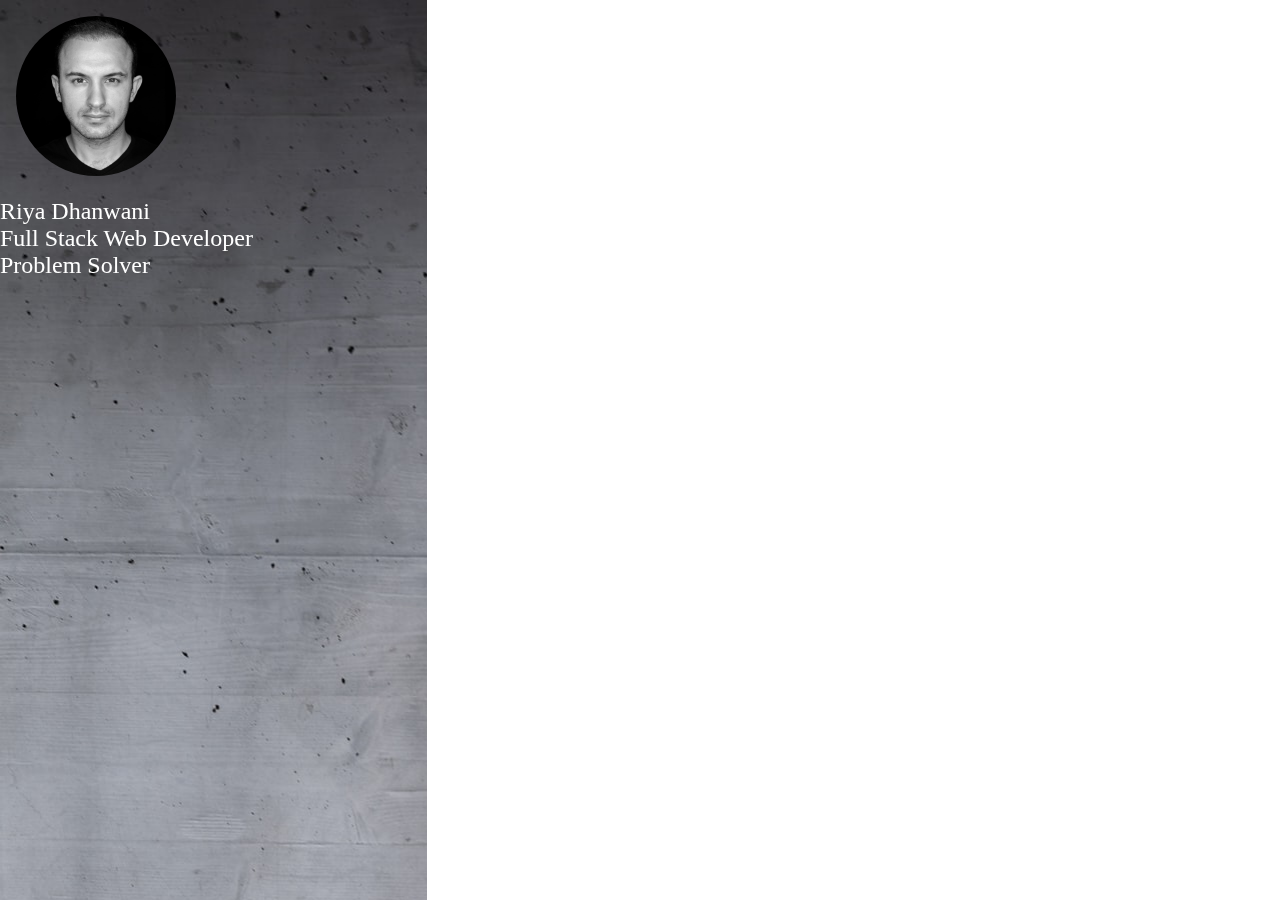
==== indx.html @ 15db85de "Added the left part and Quote" ====
<!DOCTYPE html>

<html>

<head>
    <meta charset="utf-8">
    <meta http-equiv="X-UA-Compatible" content="IE=edge">
    <title></title>
    <meta name="description" content="">
    <meta name="viewport" content="width=device-width, initial-scale=1">
    <link rel="stylesheet" href="">
    <!--Google Fonts-->
    <link rel="preconnect" href="https://fonts.googleapis.com">
    <link rel="preconnect" href="https://fonts.gstatic.com" crossorigin>
    <link
        href="https://fonts.googleapis.com/css2?family=Poppins:ital,wght@0,100;0,200;0,300;0,400;0,500;0,600;0,700;0,800;0,900;1,100;1,200;1,300;1,400;1,500;1,600;1,700;1,800;1,900&display=swap"
        rel="stylesheet">
    <!--Font Awesome-->
    <link rel="stylesheet" href="https://cdnjs.cloudflare.com/ajax/libs/font-awesome/5.15.3/css/all.min.css"
        integrity="sha512-iBBXm8fW90+nuLcSKlbmrPcLa0OT92xO1BIsZ+ywDWZCvqsWgccV3gFoRBv0z+8dLJgyAHIhR35VZc2oM/gI1w=="
        crossorigin="anonymous" referrerpolicy="no-referrer" />

    <!--Bootstrap CSS-->

    <link href="https://cdn.jsdelivr.net/npm/bootstrap@5.0.2/dist/css/bootstrap.min.css" rel="stylesheet"
        integrity="sha384-EVSTQN3/azprG1Anm3QDgpJLIm9Nao0Yz1ztcQTwFspd3yD65VohhpuuCOmLASjC" crossorigin="anonymous">
    <!--External CSS-->
    <link href=".\style.css" rel="stylesheet" />
</head>

<body>
    <div class="intro-left">
        <div class="container-fluid full-height">
            <div class="row text-center align-items-center full-height">
                <div class="col">
                    <img src="img/avatar.jpg" alt="avatar" class="avatar">
                    <p class="display-6">Riya Dhanwani</p>
                    <p>Full Stack Web Developer</p>
                    <p>Problem Solver</p>
                </div>
            </div>
        </div>
    </div>
    <div class="container-fluid">
        <div class="row">
            <div class="col-md-4">Left</div>
            <div class="col-md-8">
                <section class="quote float-end mt-5">
                    <figure>
                        <blockquote class="blockquote">
                            <p>If you Lose, don't lose the lesson</p>
                        </blockquote>
                        <figcaption class="blockquote-footer">
                            <cite title="Source Title">Dalai Lama</cite>
                        </figcaption>
                    </figure>
                </section>
            </div>
        </div>
    </div>



    <script src="" async defer></script>
    <!-- JavaScript Bundle with Popper -->
    <script src="https://cdn.jsdelivr.net/npm/bootstrap@5.0.2/dist/js/bootstrap.bundle.min.js"
        integrity="sha384-MrcW6ZMFYlzcLA8Nl+NtUVF0sA7MsXsP1UyJoMp4YLEuNSfAP+JcXn/tWtIaxVXM"
        crossorigin="anonymous"></script>
</body>

</html>
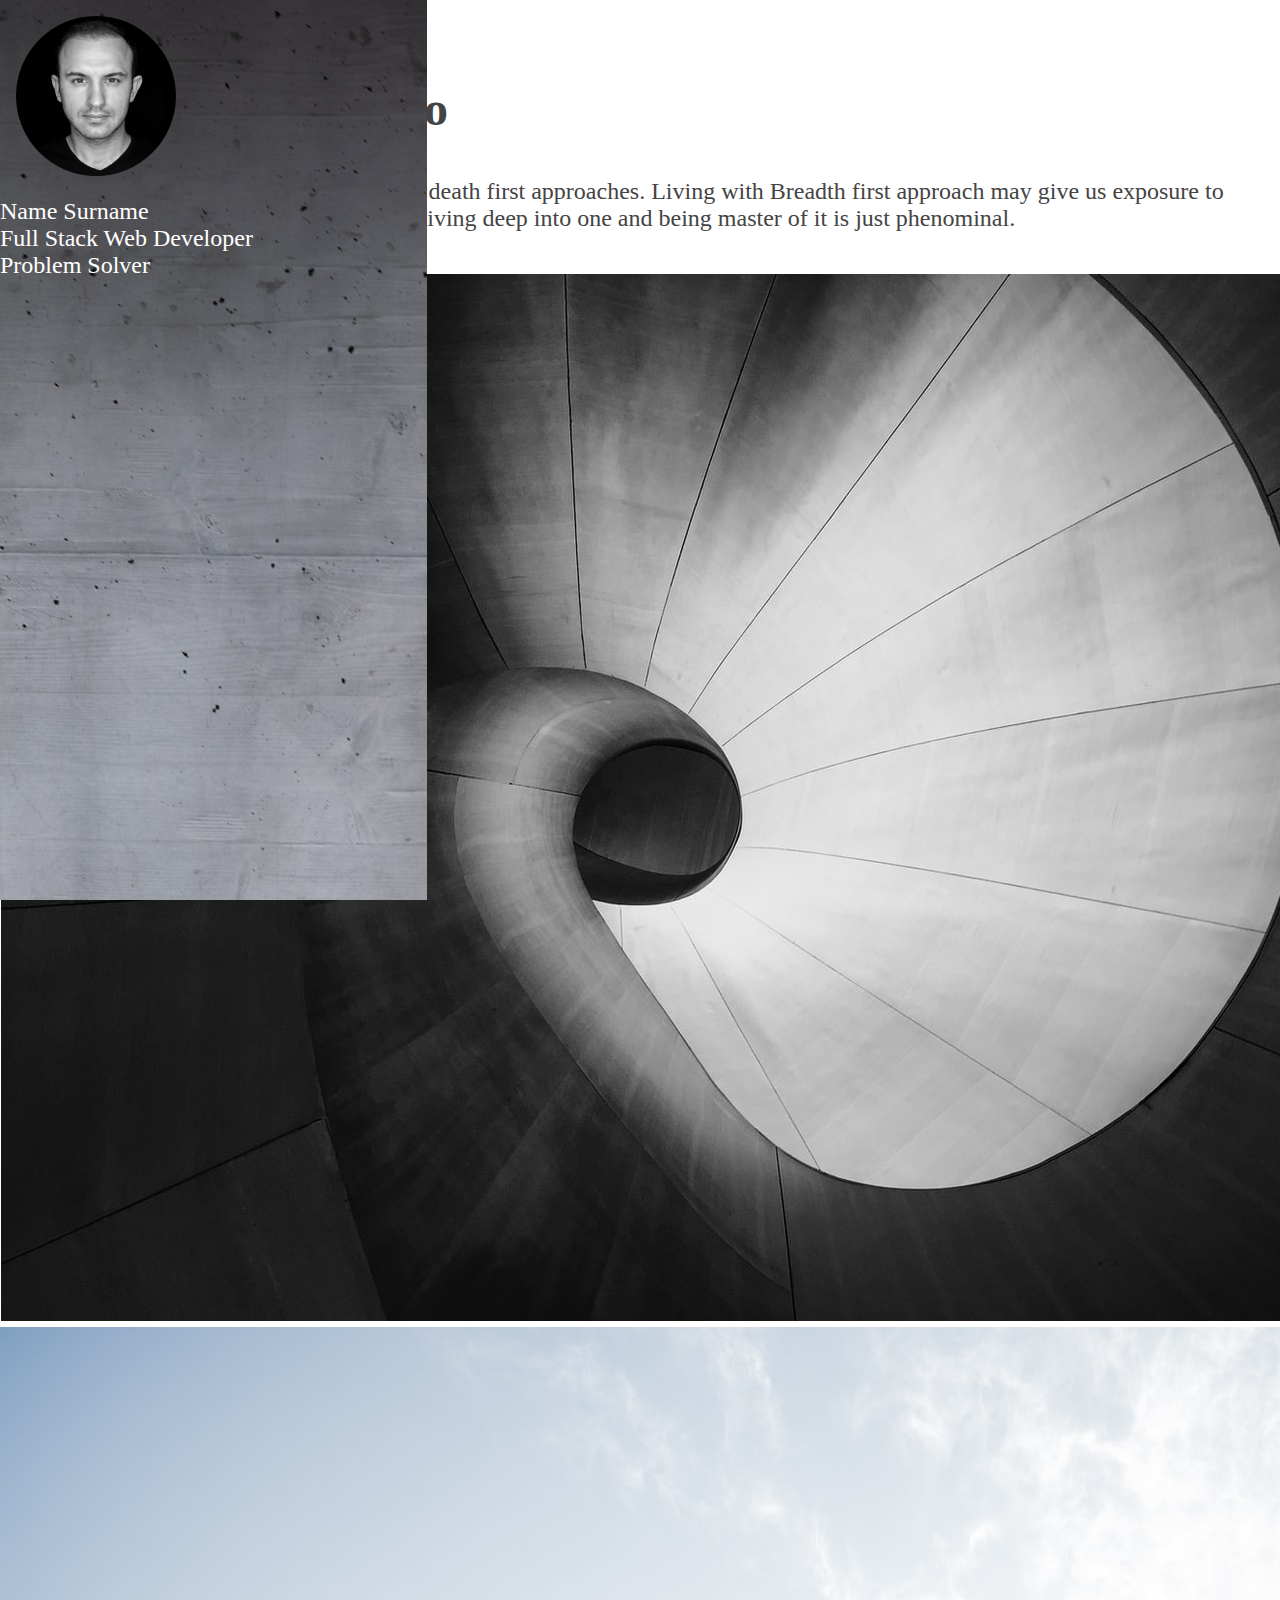
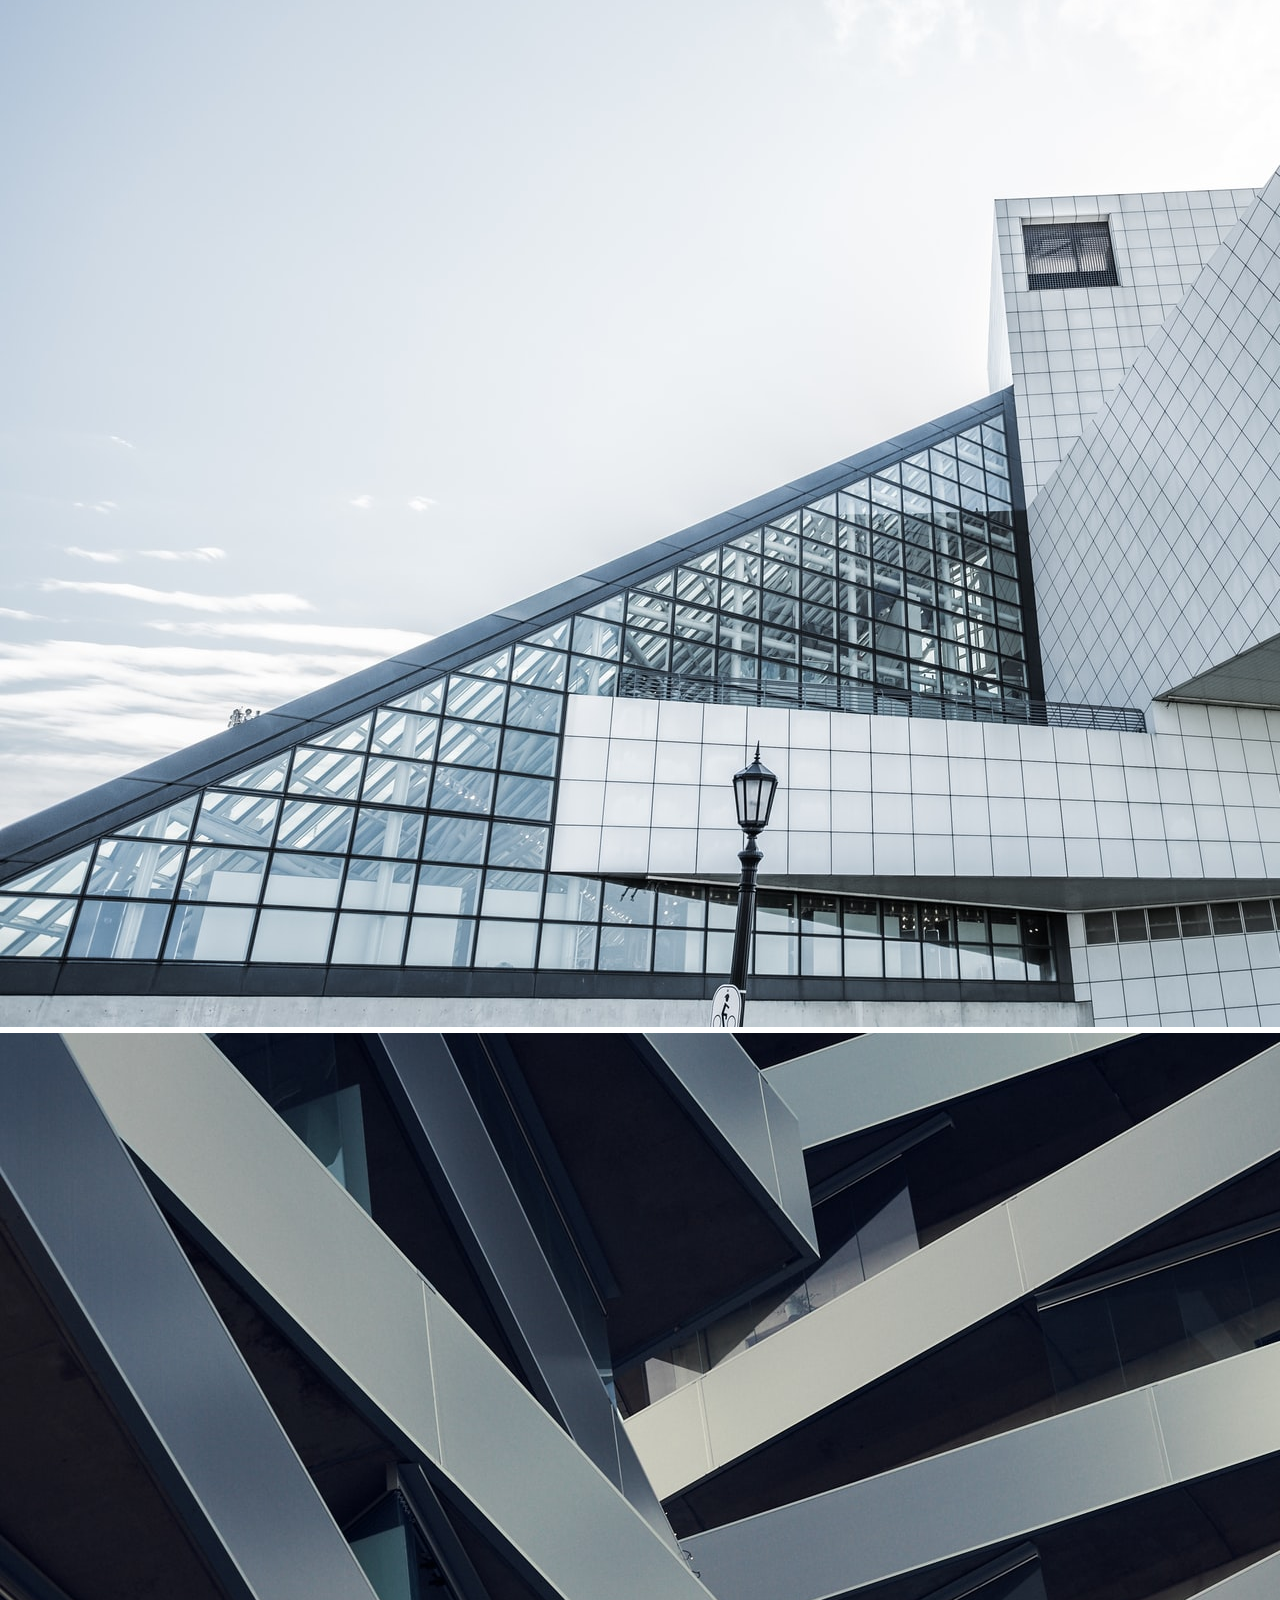
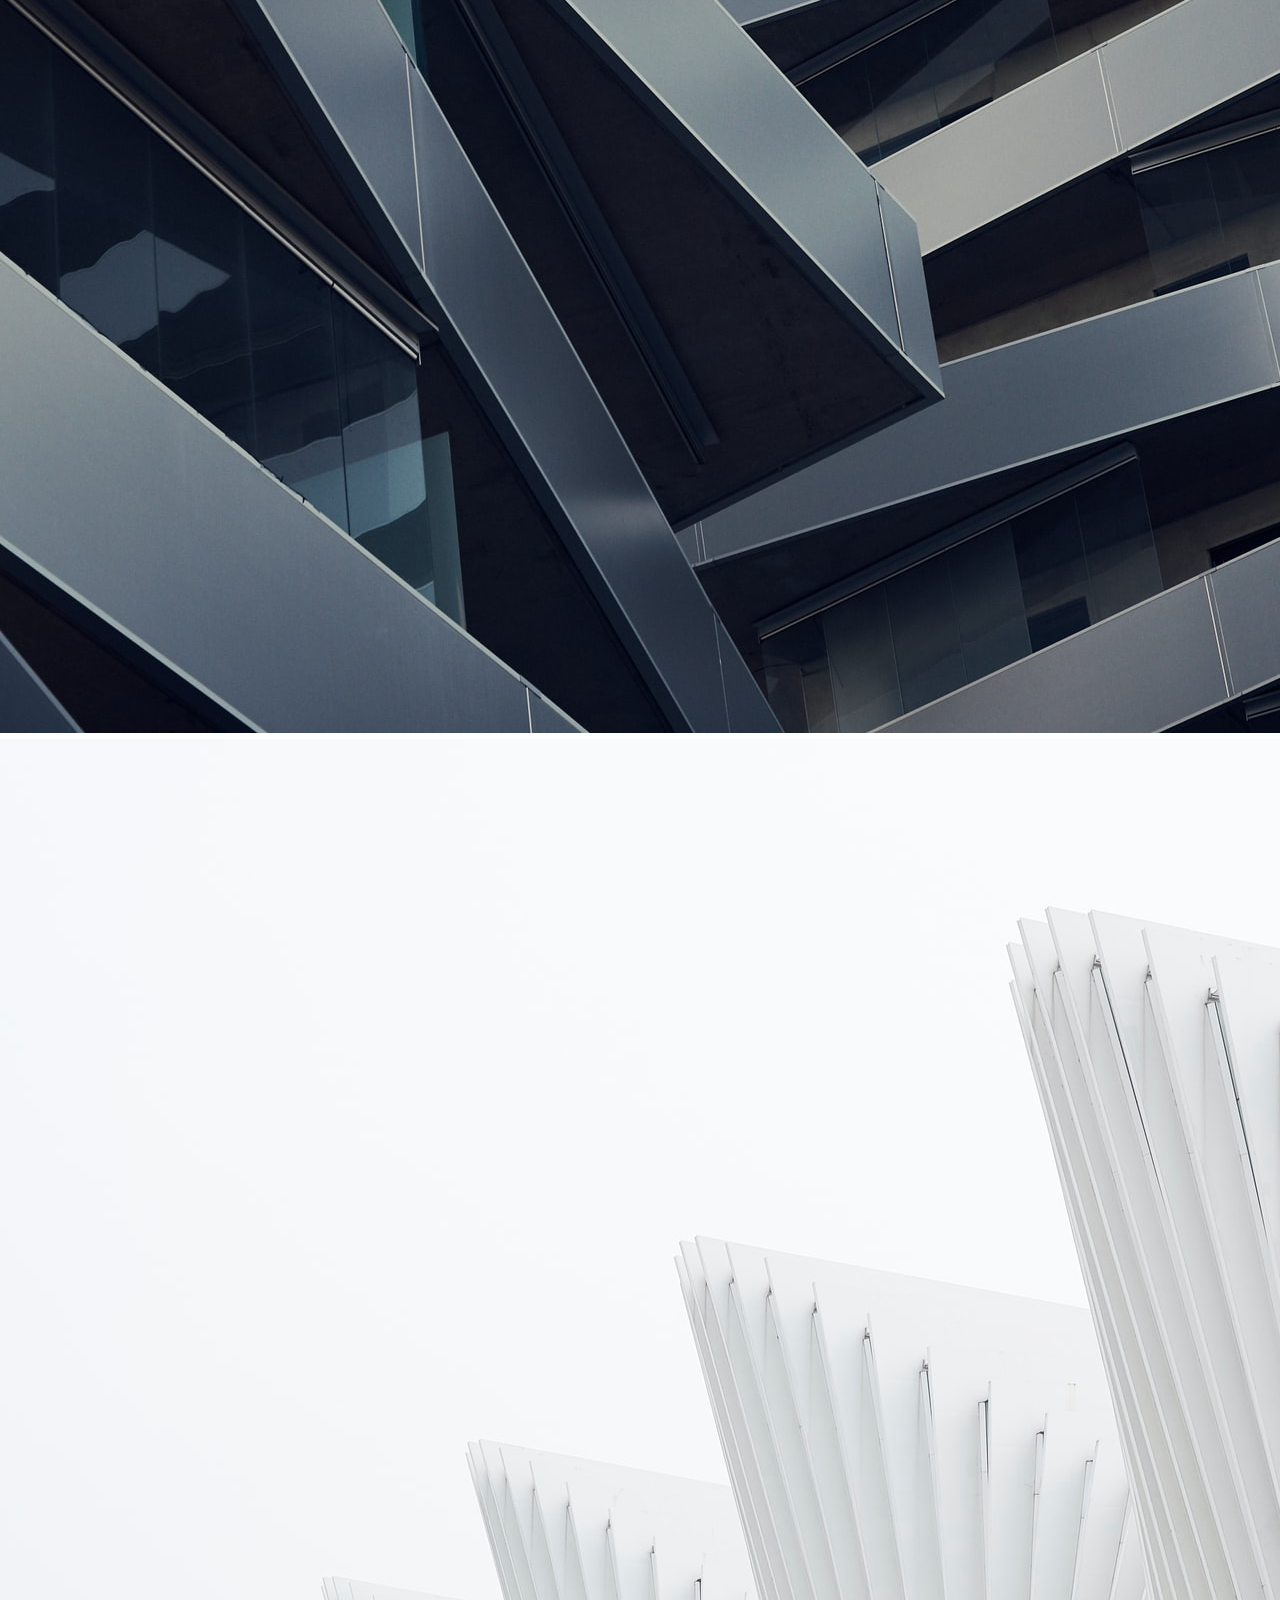
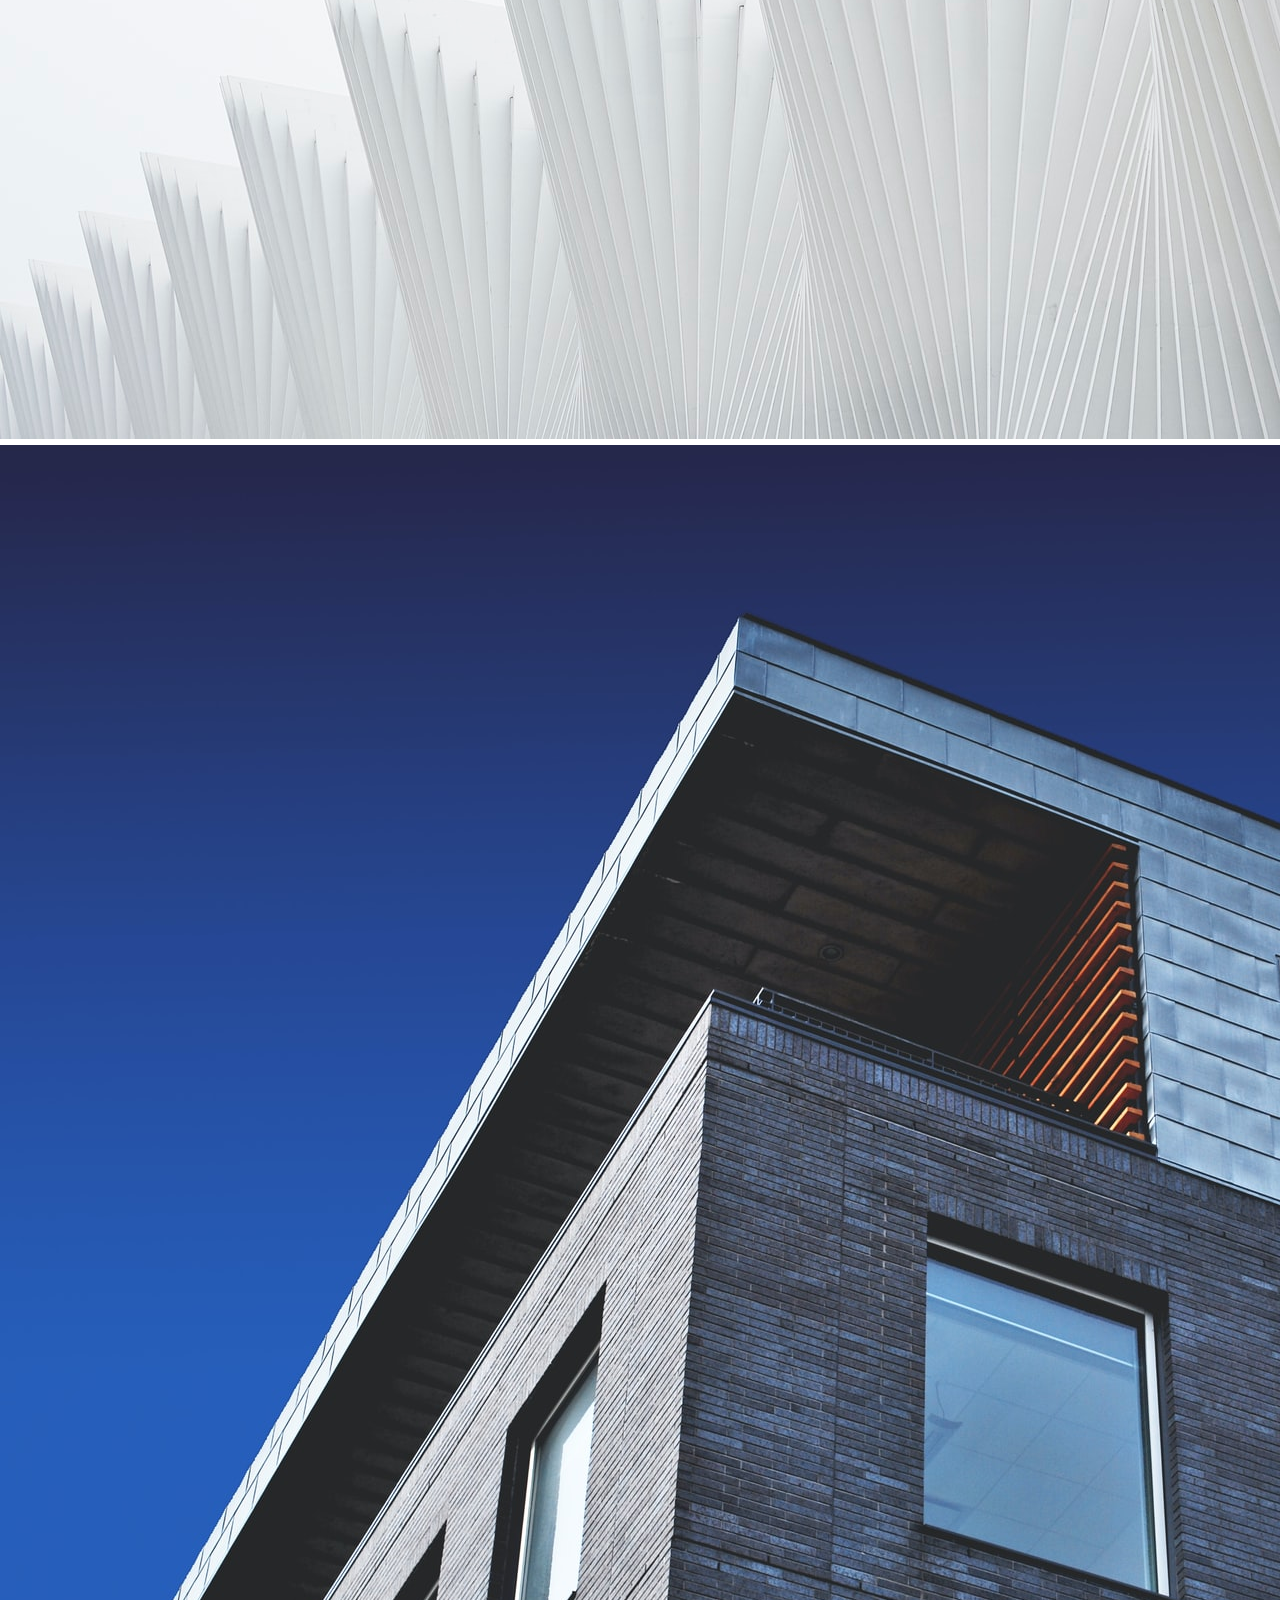
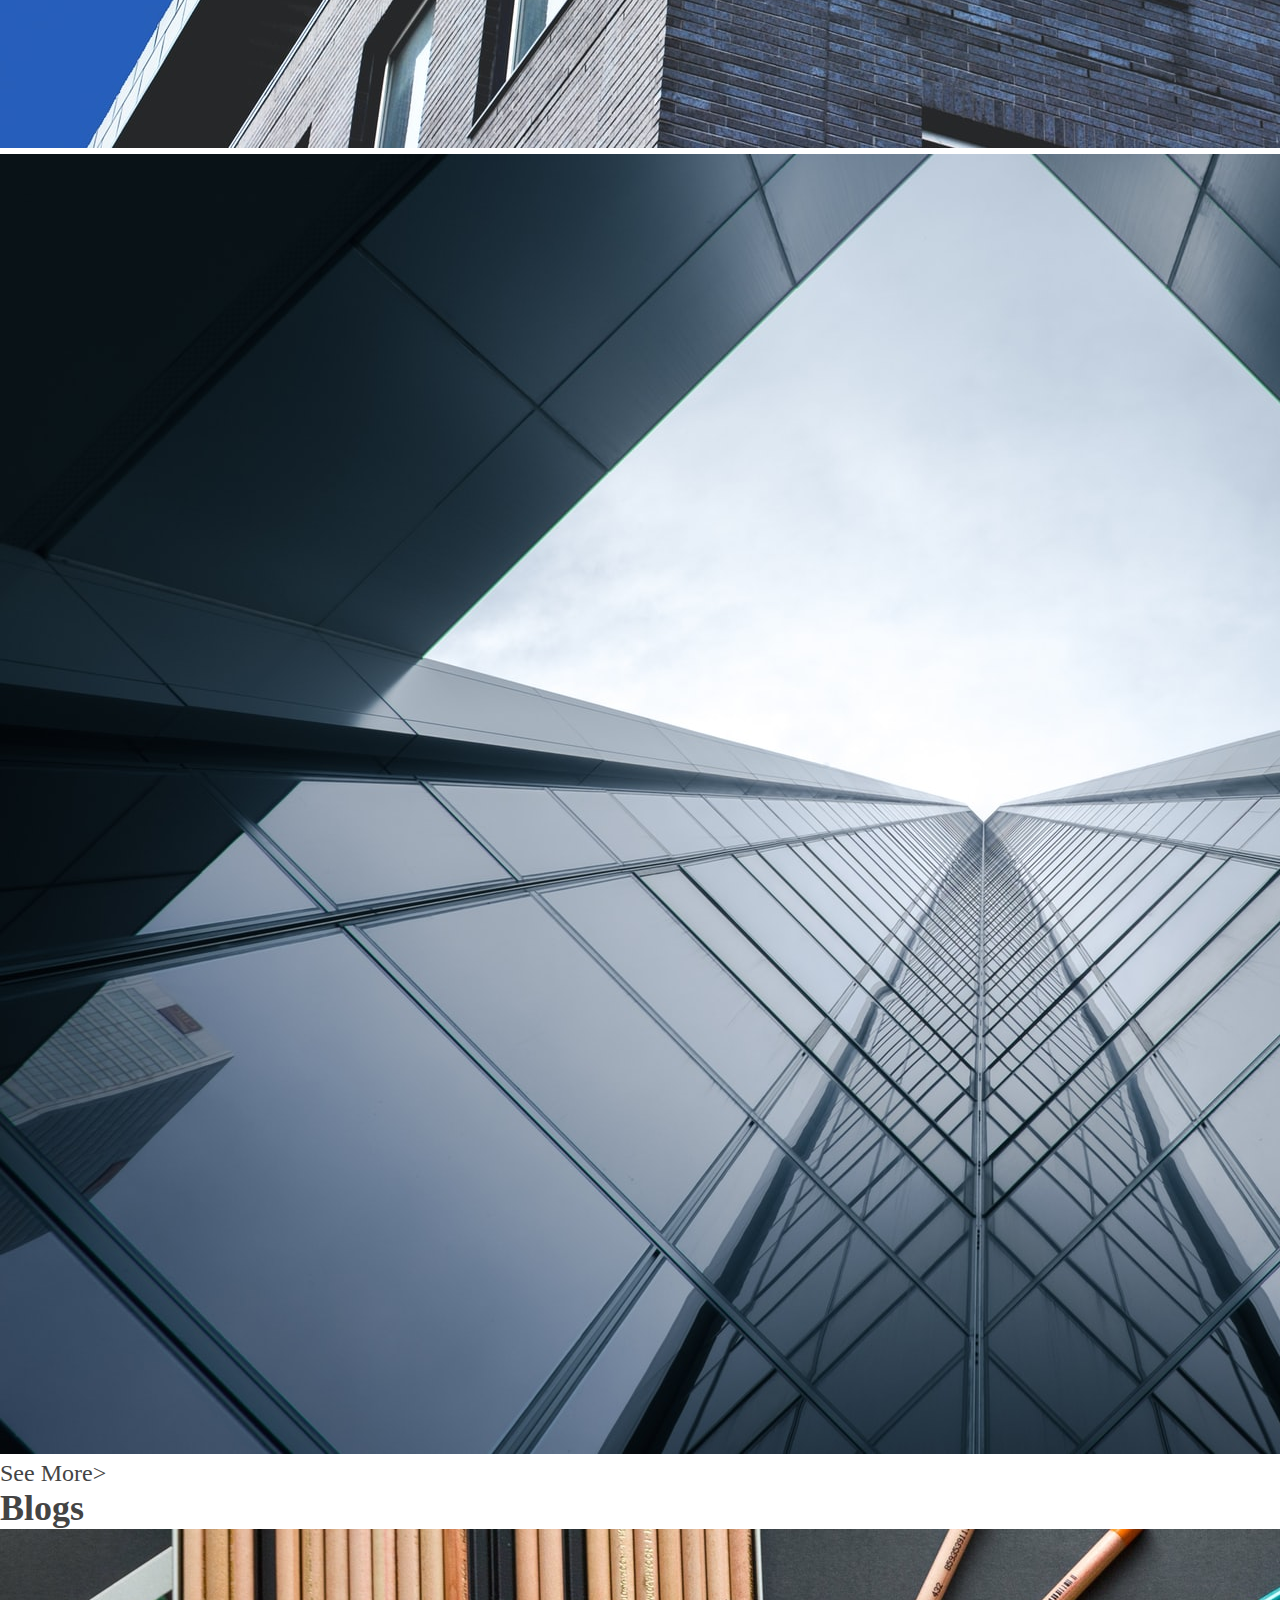
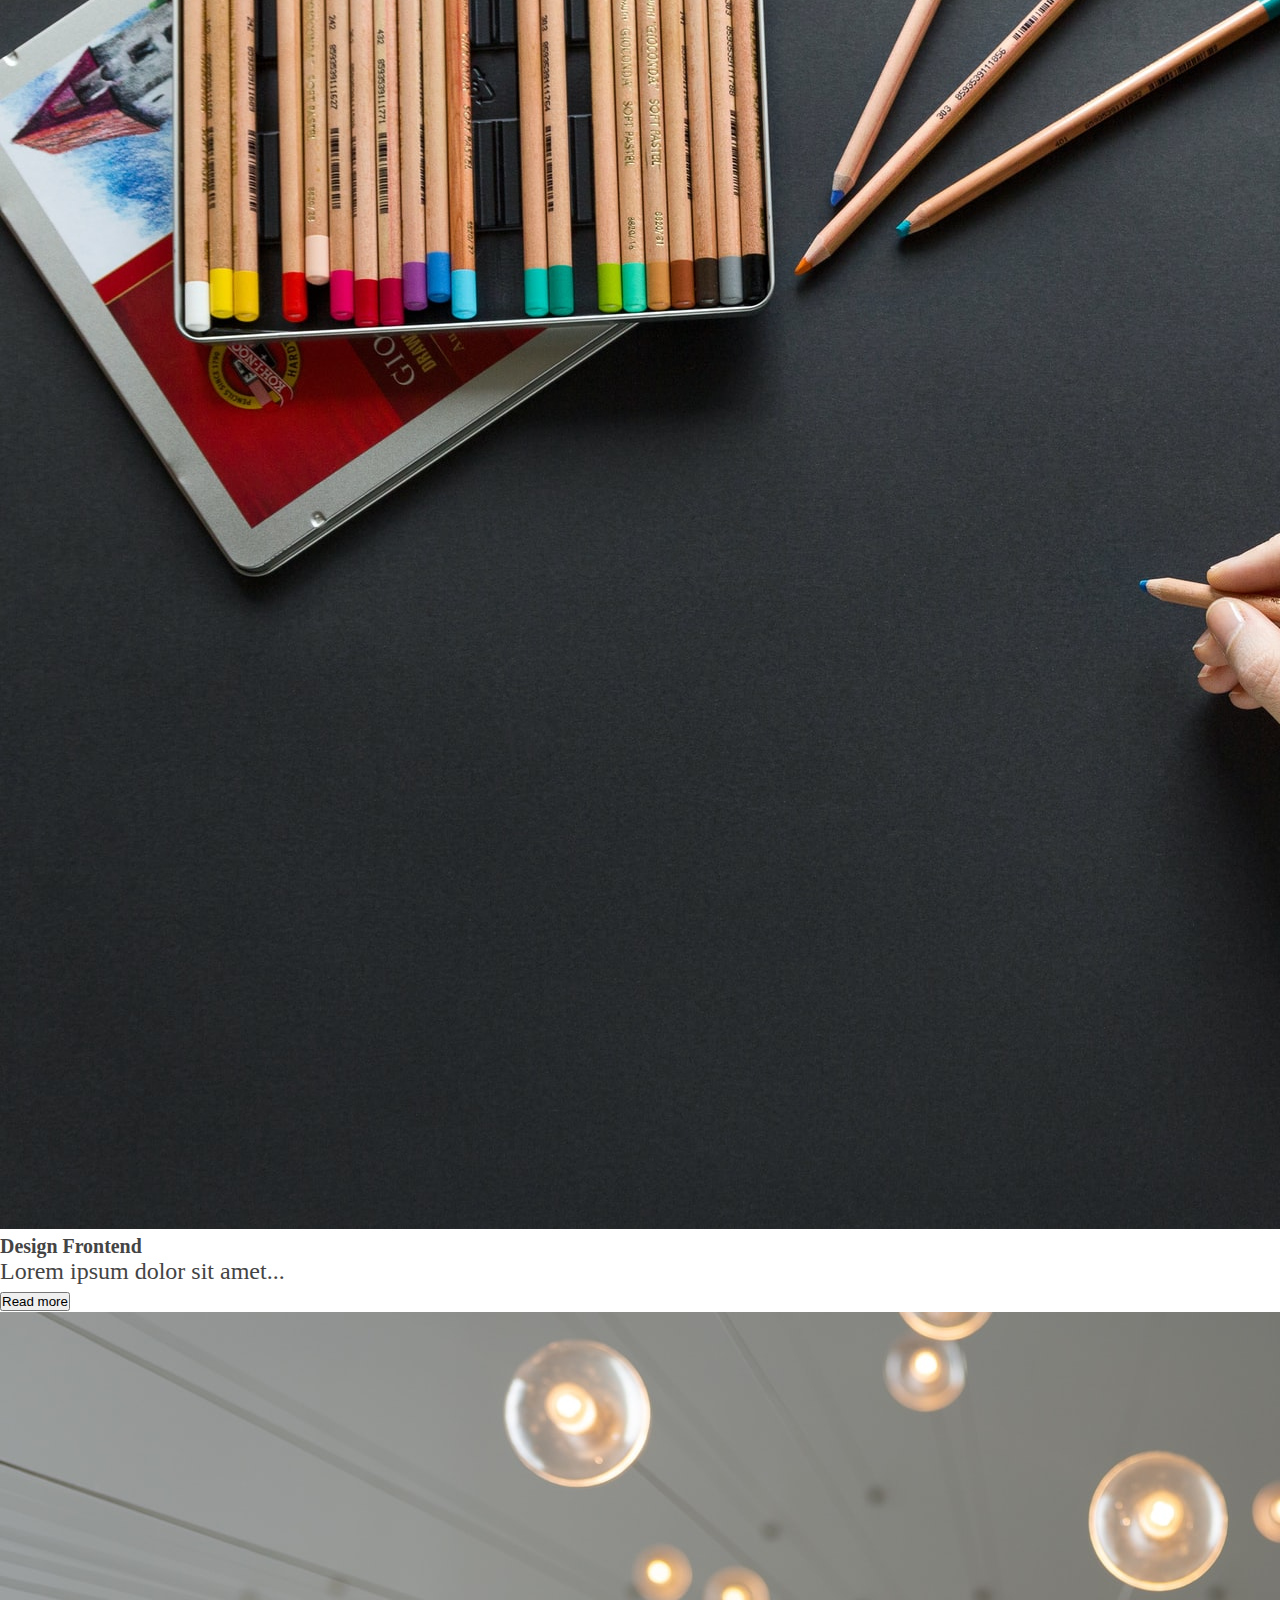
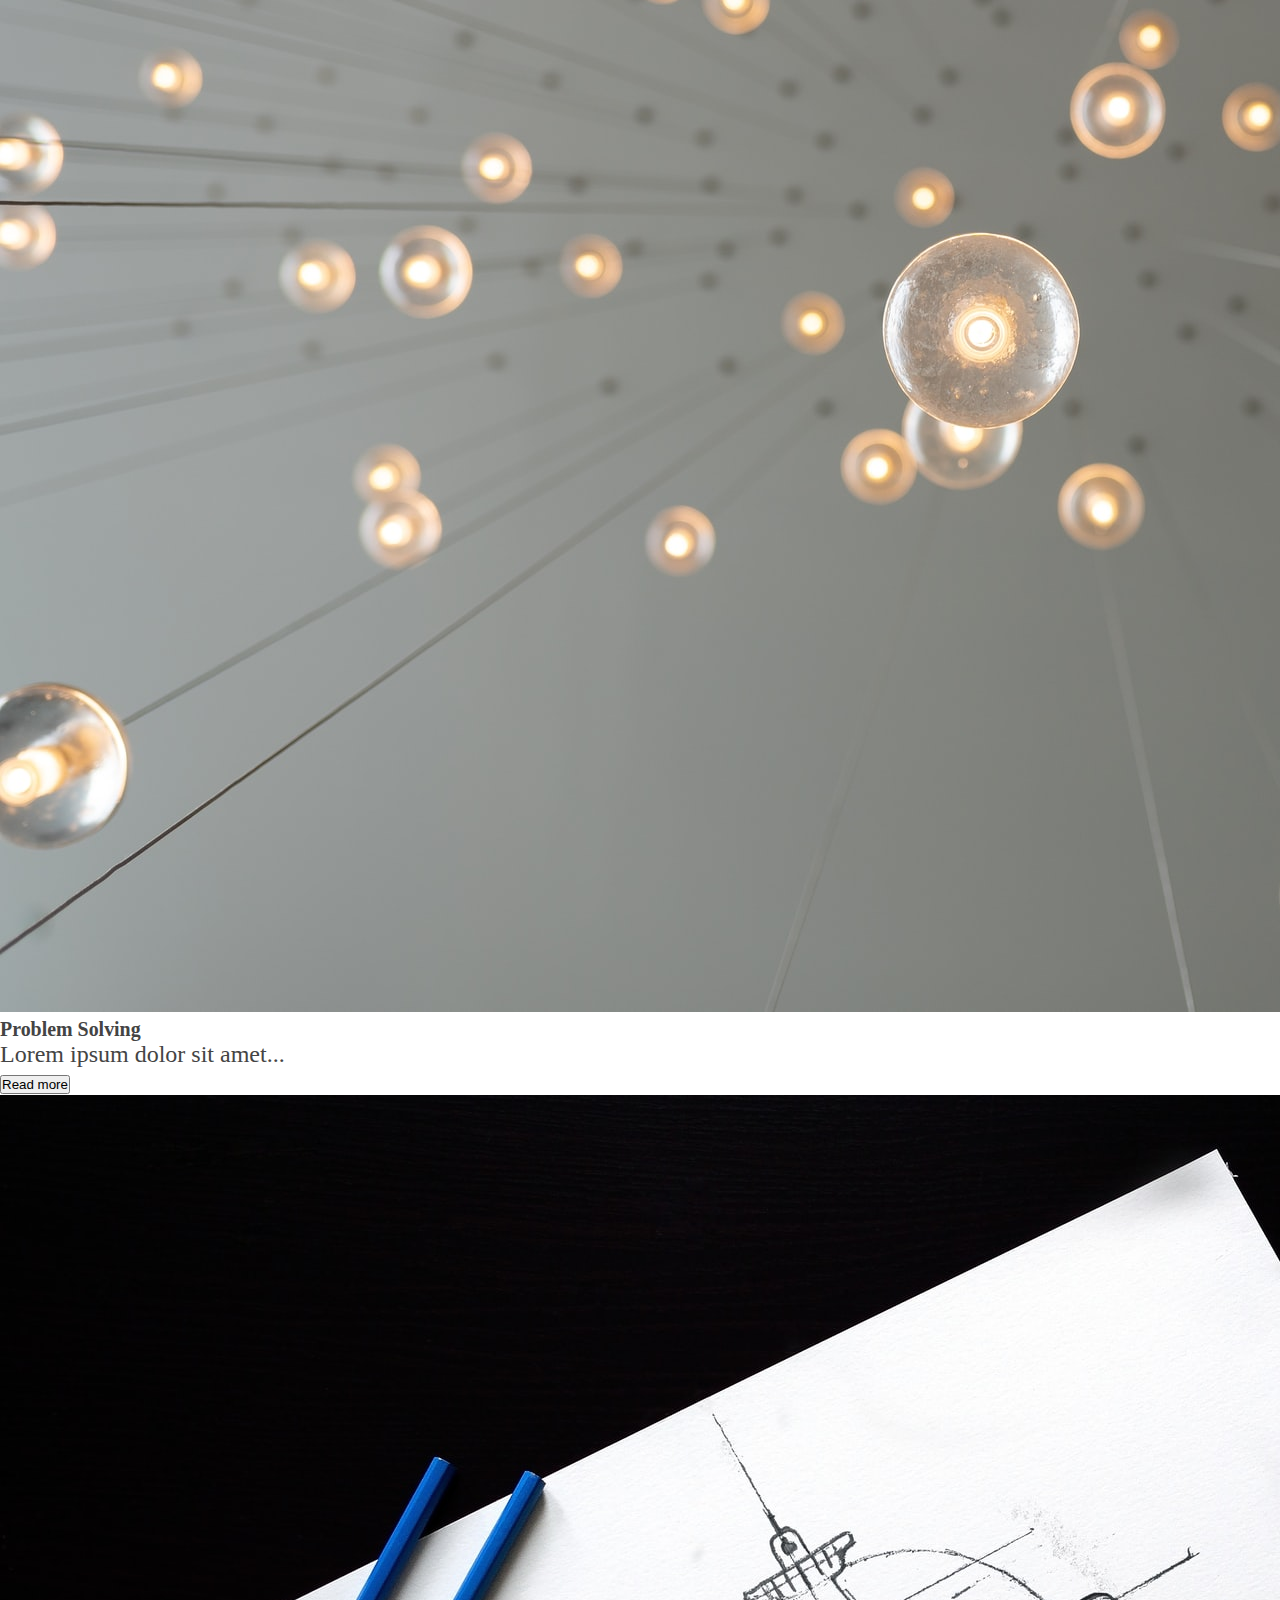
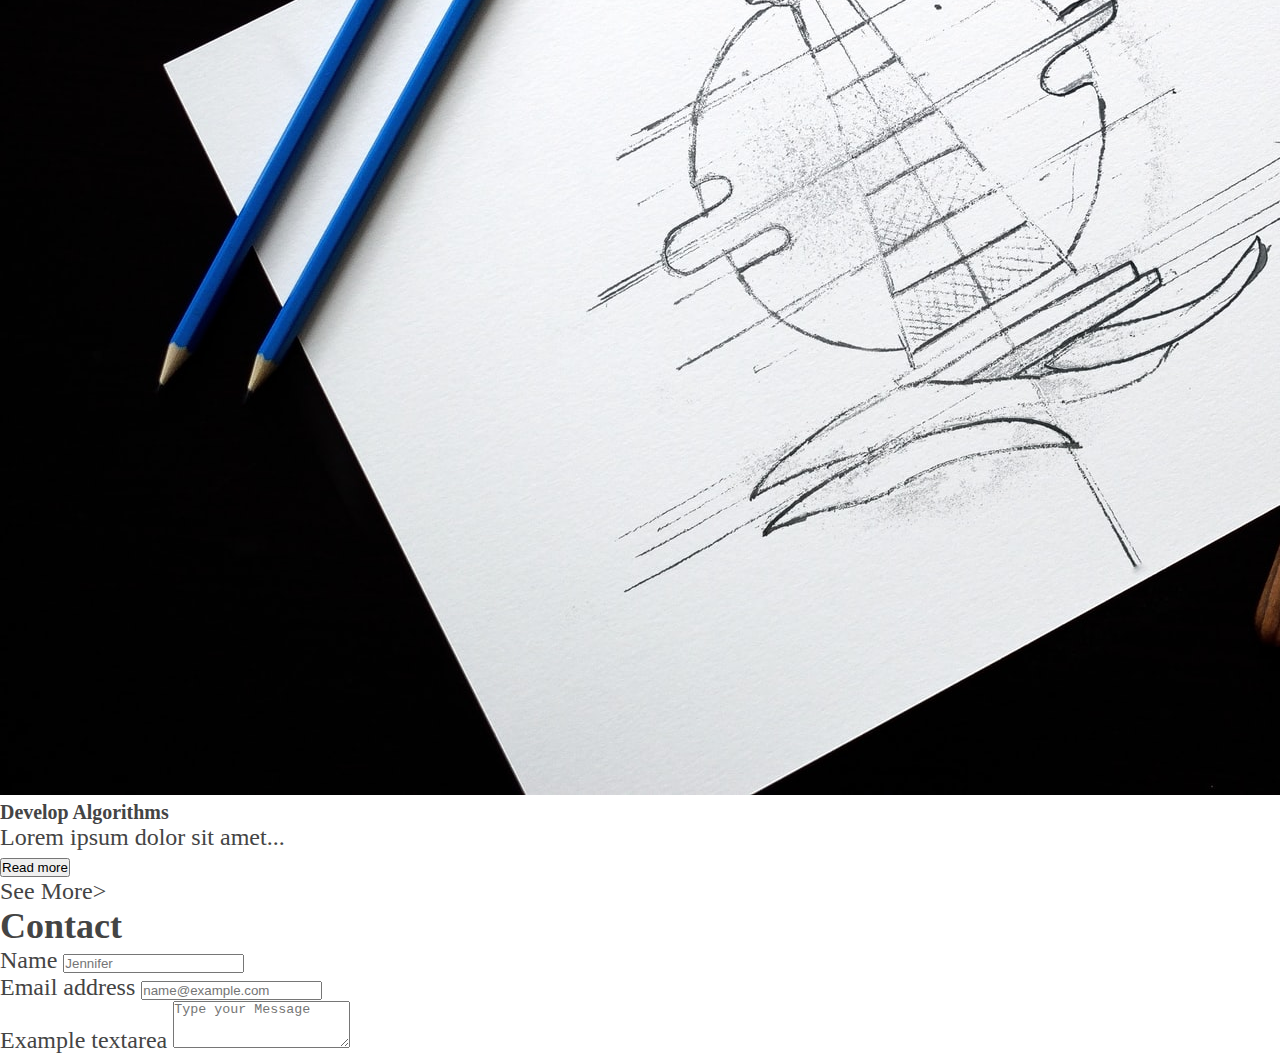
==== commit 12bc4e0b: "Added Blogs and Projects" ====
--- a/indx.html
+++ b/indx.html
@@ -34,7 +34,7 @@
             <div class="row text-center align-items-center full-height">
                 <div class="col">
                     <img src="img/avatar.jpg" alt="avatar" class="avatar">
-                    <p class="display-6">Riya Dhanwani</p>
+                    <p class="display-6">Name Surname</p>
                     <p>Full Stack Web Developer</p>
                     <p>Problem Solver</p>
                 </div>
@@ -55,8 +55,99 @@
                         </figcaption>
                     </figure>
                 </section>
+                <section class="intro mt-3">
+                    <h1 class="display-5 ">An Amazing Portfolio</h1>
+                    <h2 class="display-6 mb-5">Built with Bootstrap</h2>
+                    <p>Life is like DSA. It has both breadt first and death first approaches. Living with Breadth first
+                        approach
+                        may give us exposure to number of opportunities but the essence of diving deep into one and
+                        being master of
+                        it is just phenominal.
+                    </p>
+                </section>
+                <section class="projects">
+                    <h2 class="display-6 mt-4 mb-3">Projects</h2>
+                    <div class="container-fluid mb-2">
+                        <div class="row gy-3">
+                            <div class="col-md-6"><img src="img/g1.jpg" alt="Projects" class="img-fluid portfolio">
+                            </div>
+                            <div class="col-md-6"><img src="img/g2.jpg" alt="Projects" class="img-fluid portfolio">
+                            </div>
+                            <div class="col-md-6"><img src="img/g3.jpg" alt="Projects" class="img-fluid portfolio">
+                            </div>
+                            <div class="col-md-6"><img src="img/g4.jpg" alt="Projects" class="img-fluid portfolio">
+                            </div>
+                            <div class="col-md-6"><img src="img/g5.jpg" alt="Projects" class="img-fluid portfolio">
+                            </div>
+                            <div class="col-md-6"><img src="img/g6.jpg" alt="Projects" class="img-fluid portfolio">
+                            </div>
+                        </div>
+                    </div>
+                    <a href="#" class="float-end mt-1">See More></a>
+                </section>
+                <section class="blogs">
+                    <h2 class="display-6 mt-5 mb-3">Blogs</h2>
+                    <div class="container-fluid ">
+                        <div class="row gx-5">
+                            <div class=" col-md-4 ">
+                                <div class="card" style="width: 18rem;">
+                                    <img src="img/b1.jpg" class="card-img-top" alt="blog__1">
+                                    <div class="card-body">
+                                        <h5 class="card-title">Design Frontend</h5>
+                                        <p class="card-text">Lorem ipsum dolor sit amet...</p>
+                                        <button type="button" class="btn btn-outline-secondary float-end">Read
+                                            more</button>
+                                    </div>
+                                </div>
+                            </div>
+                            <div class="col-md-4 ">
+                                <div class="card" style="width: 18rem;">
+                                    <img src="img/b2.jpg" class="card-img-top" alt="blog__3">
+                                    <div class="card-body">
+                                        <h5 class="card-title">Problem Solving</h5>
+                                        <p class="card-text">Lorem ipsum dolor sit amet...</p>
+                                        <button type="button" class="btn btn-outline-secondary float-end">Read
+                                            more</button>
+                                    </div>
+                                </div>
+                            </div>
+                            <div class="col-md-4">
+                                <div class="card" style="width: 18rem;">
+                                    <img src="img/b3.jpg" class="card-img-top" alt="blog__3">
+                                    <div class="card-body">
+                                        <h5 class="card-title">Develop Algorithms</h5>
+                                        <p class="card-text">Lorem ipsum dolor sit amet...</p>
+                                        <button type="button" class="btn btn-outline-secondary float-end">Read
+                                            more</button>
+                                    </div>
+                                </div>
+                            </div>
+                        </div>
+                    </div>
+                    <a href="#" class="float-end mt-1">See More></a>
+                </section>
+                <section class="contact mt-5">
+                    <h2 class="display-6 mt-5 mb-3">Contact</h2>
+                    <div class="mb-3">
+                        <label for="Name" class="form-label">Name</label>
+                        <input type="email" class="form-control" id="Name" placeholder="Jennifer">
+                    </div>
+                    <div class="mb-3">
+                        <label for="exampleFormControlInput1" class="form-label">Email address</label>
+                        <input type="email" class="form-control" id="exampleFormControlInput1"
+                            placeholder="name@example.com">
+                    </div>
+                    <div class="mb-3">
+                        <label for="exampleFormControlTextarea1" class="form-label">Example textarea</label>
+                        <textarea class="form-control" id="exampleFormControlTextarea1" rows="3"
+                            placeholder="Type your Message"></textarea>
+                    </div>
+                </section>
             </div>
+
+
         </div>
+    </div>
     </div>
 
 
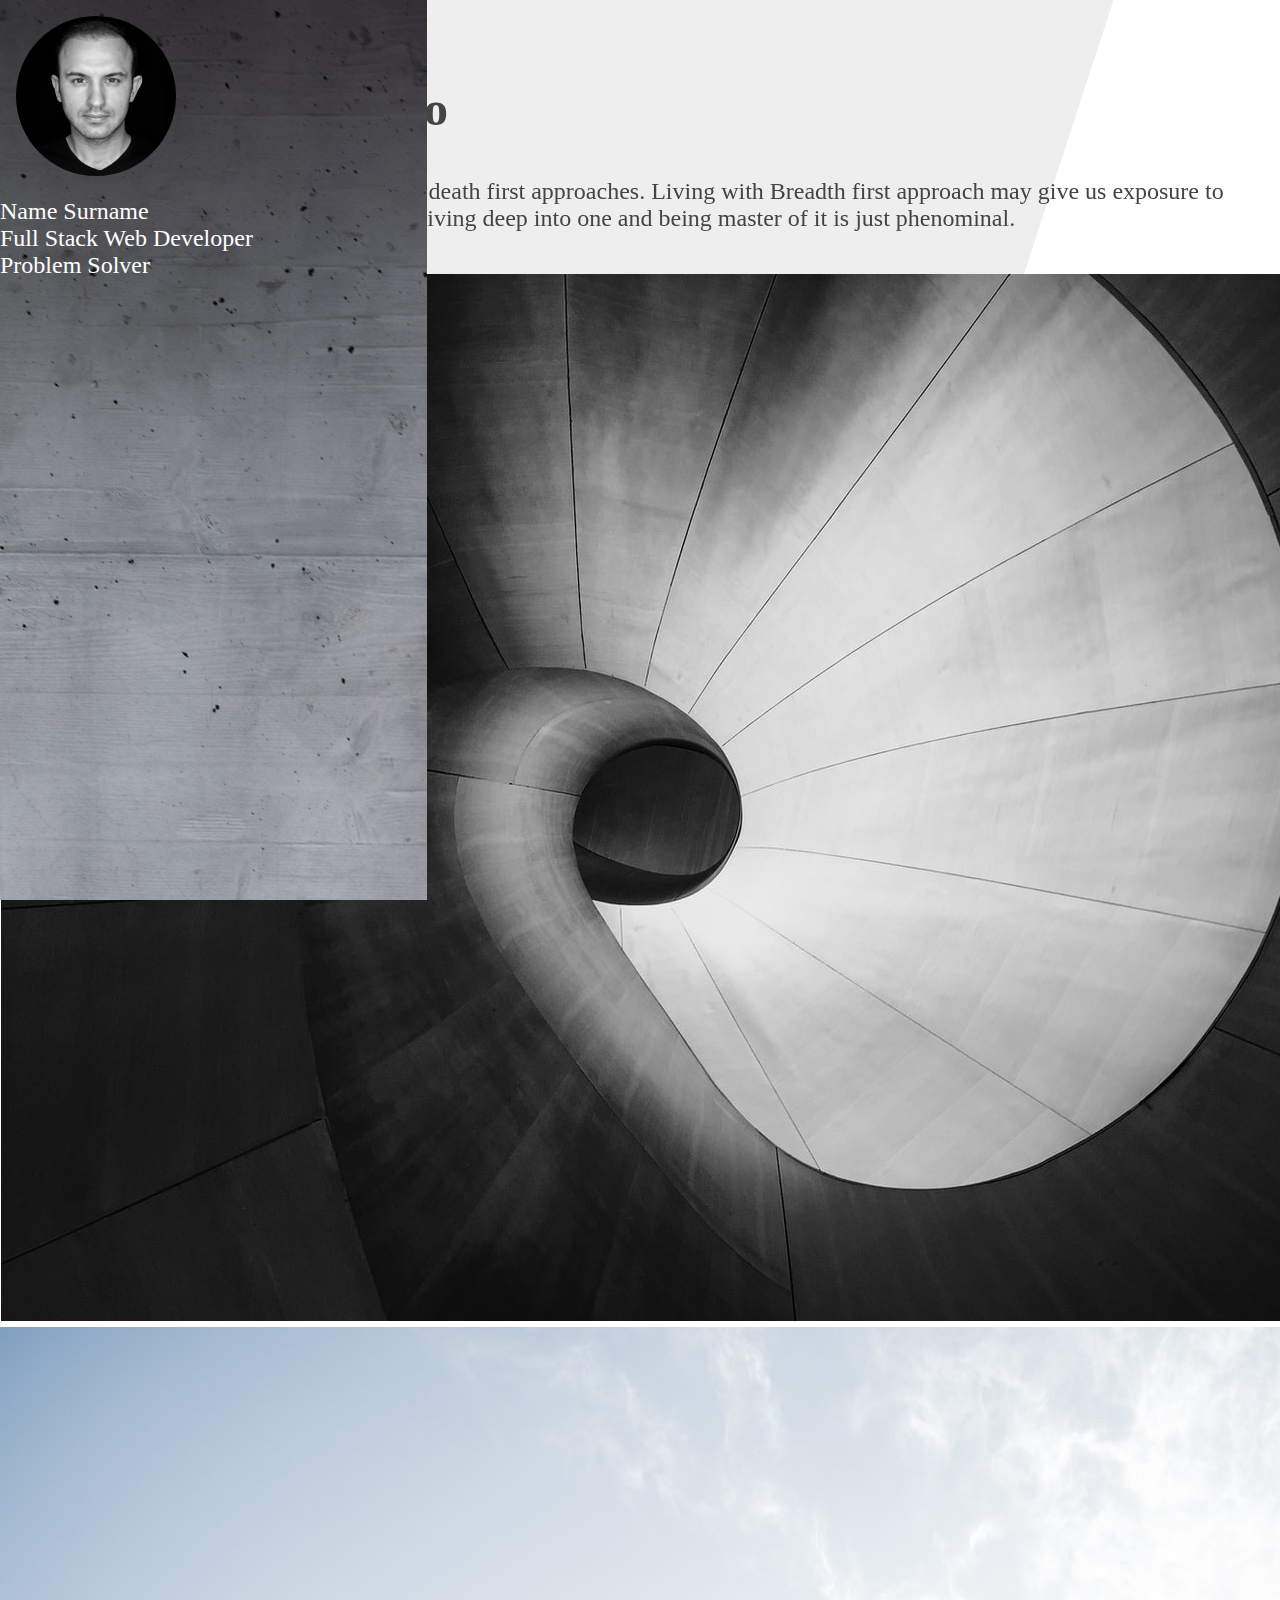
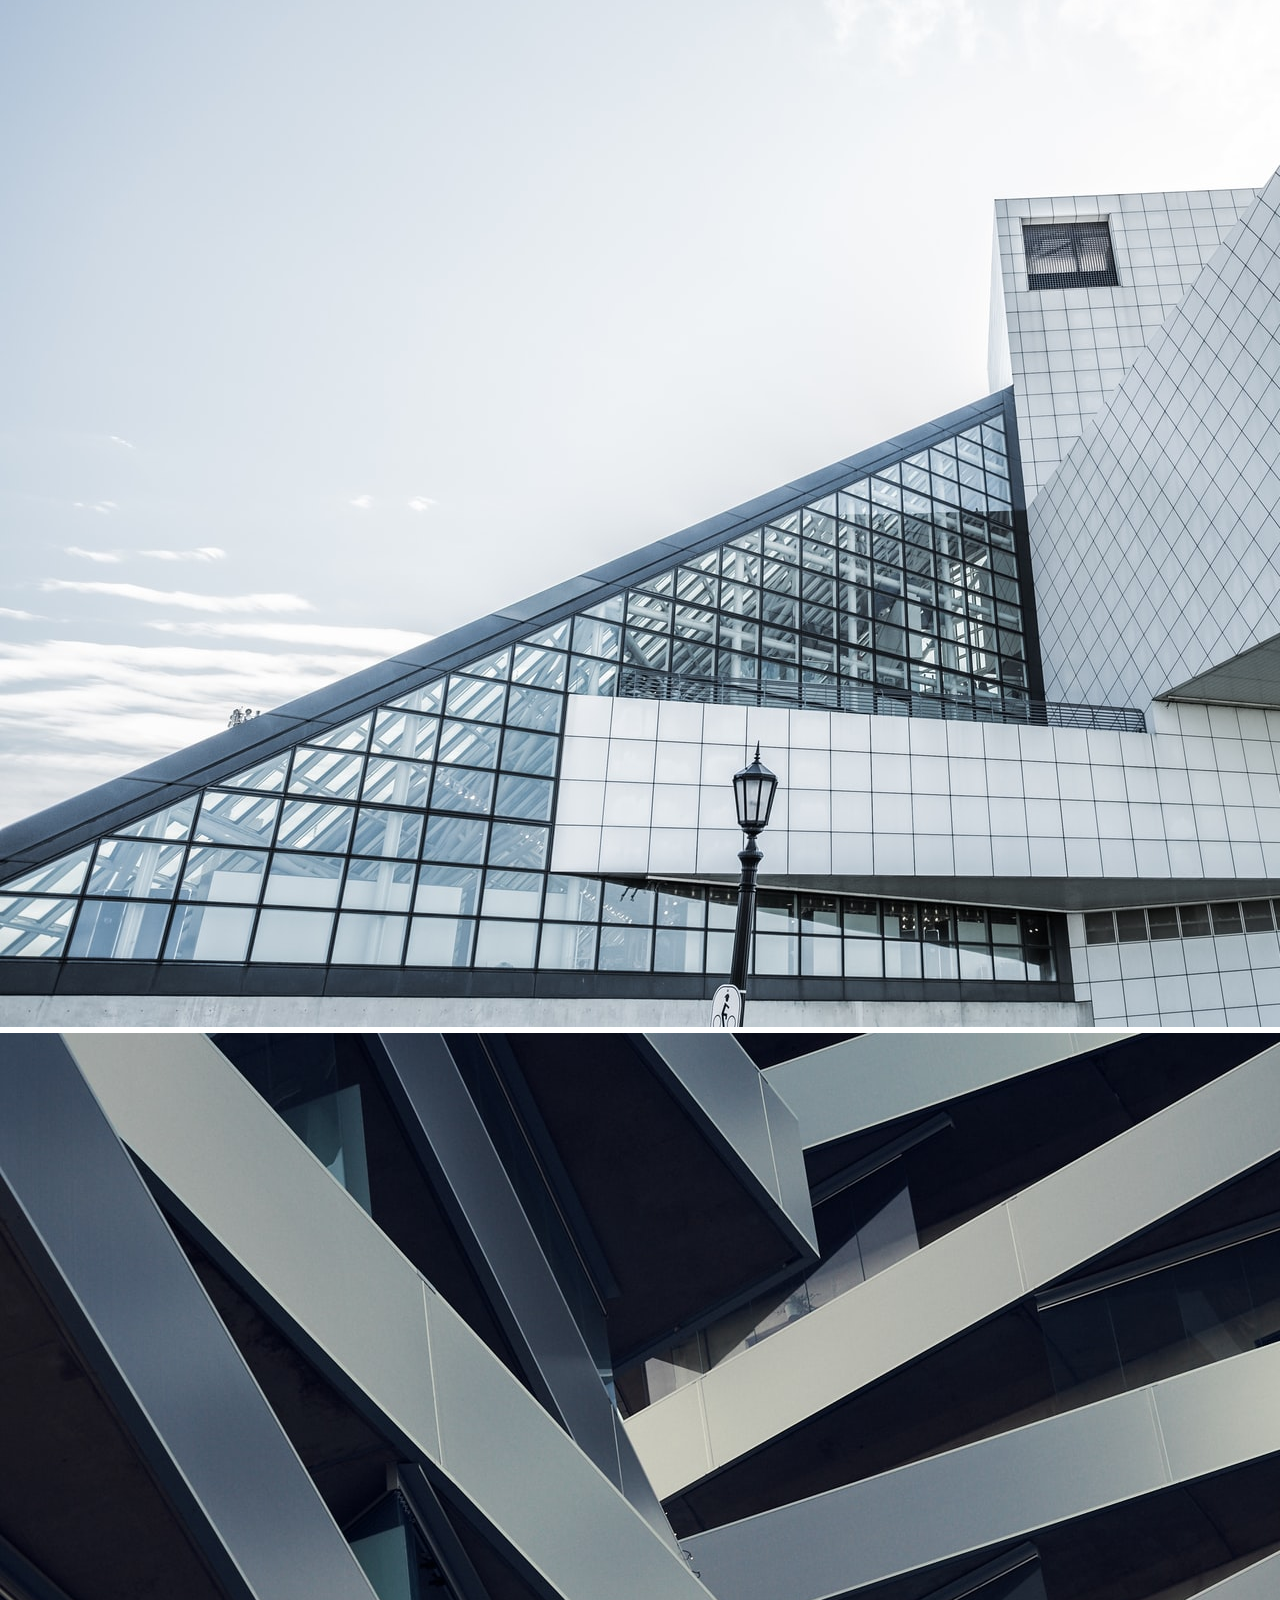
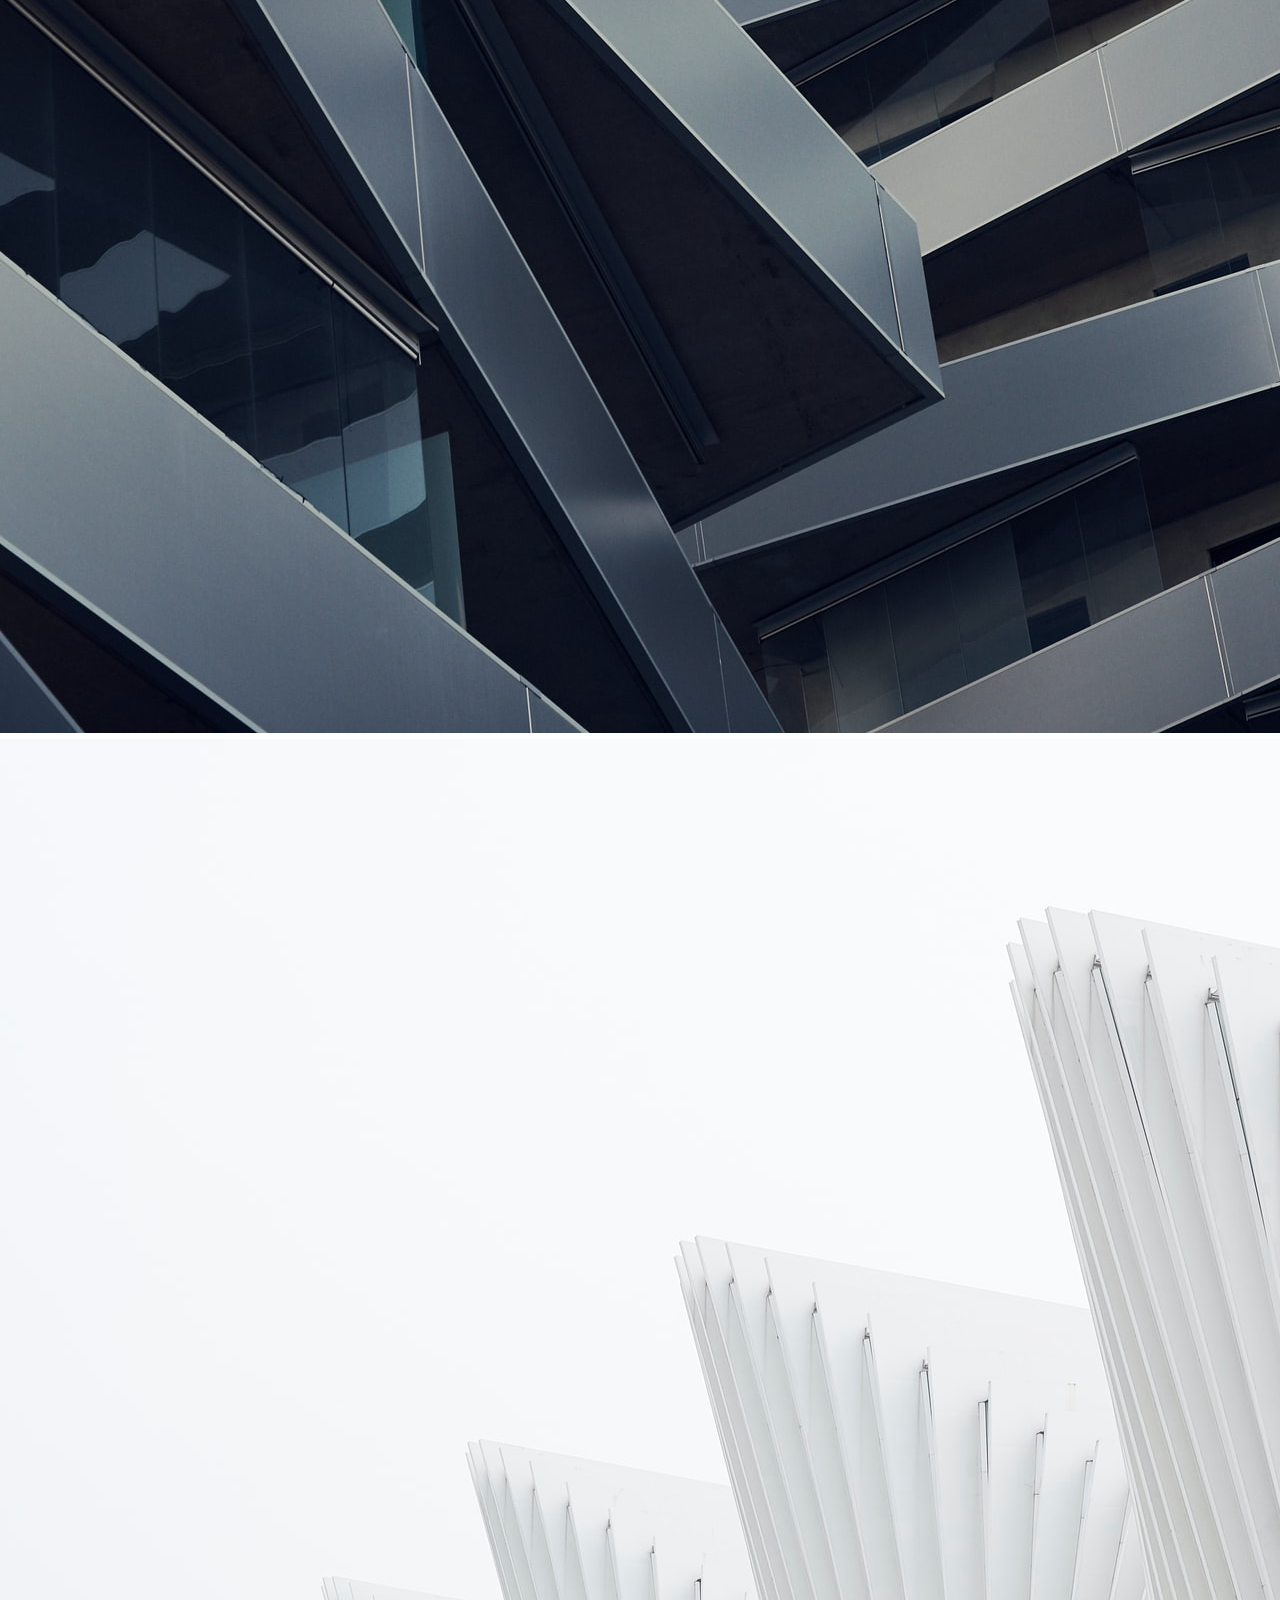
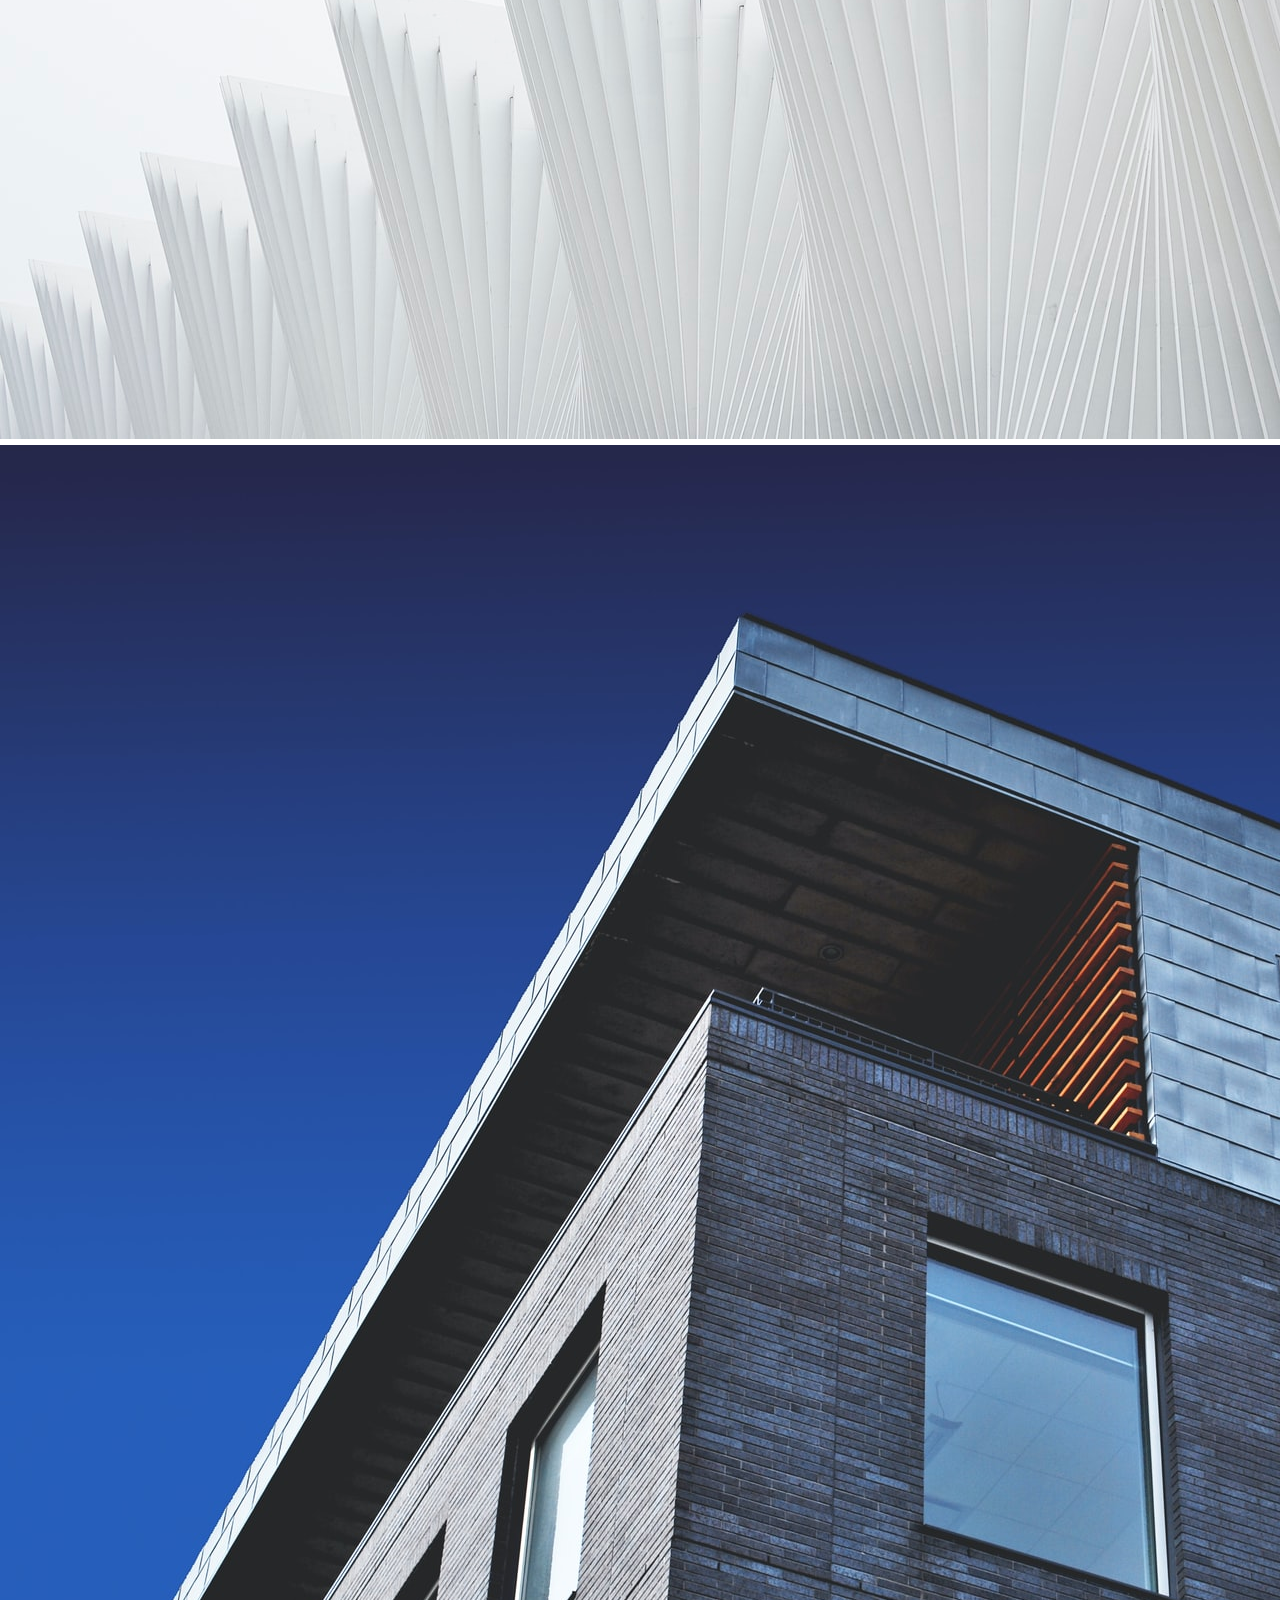
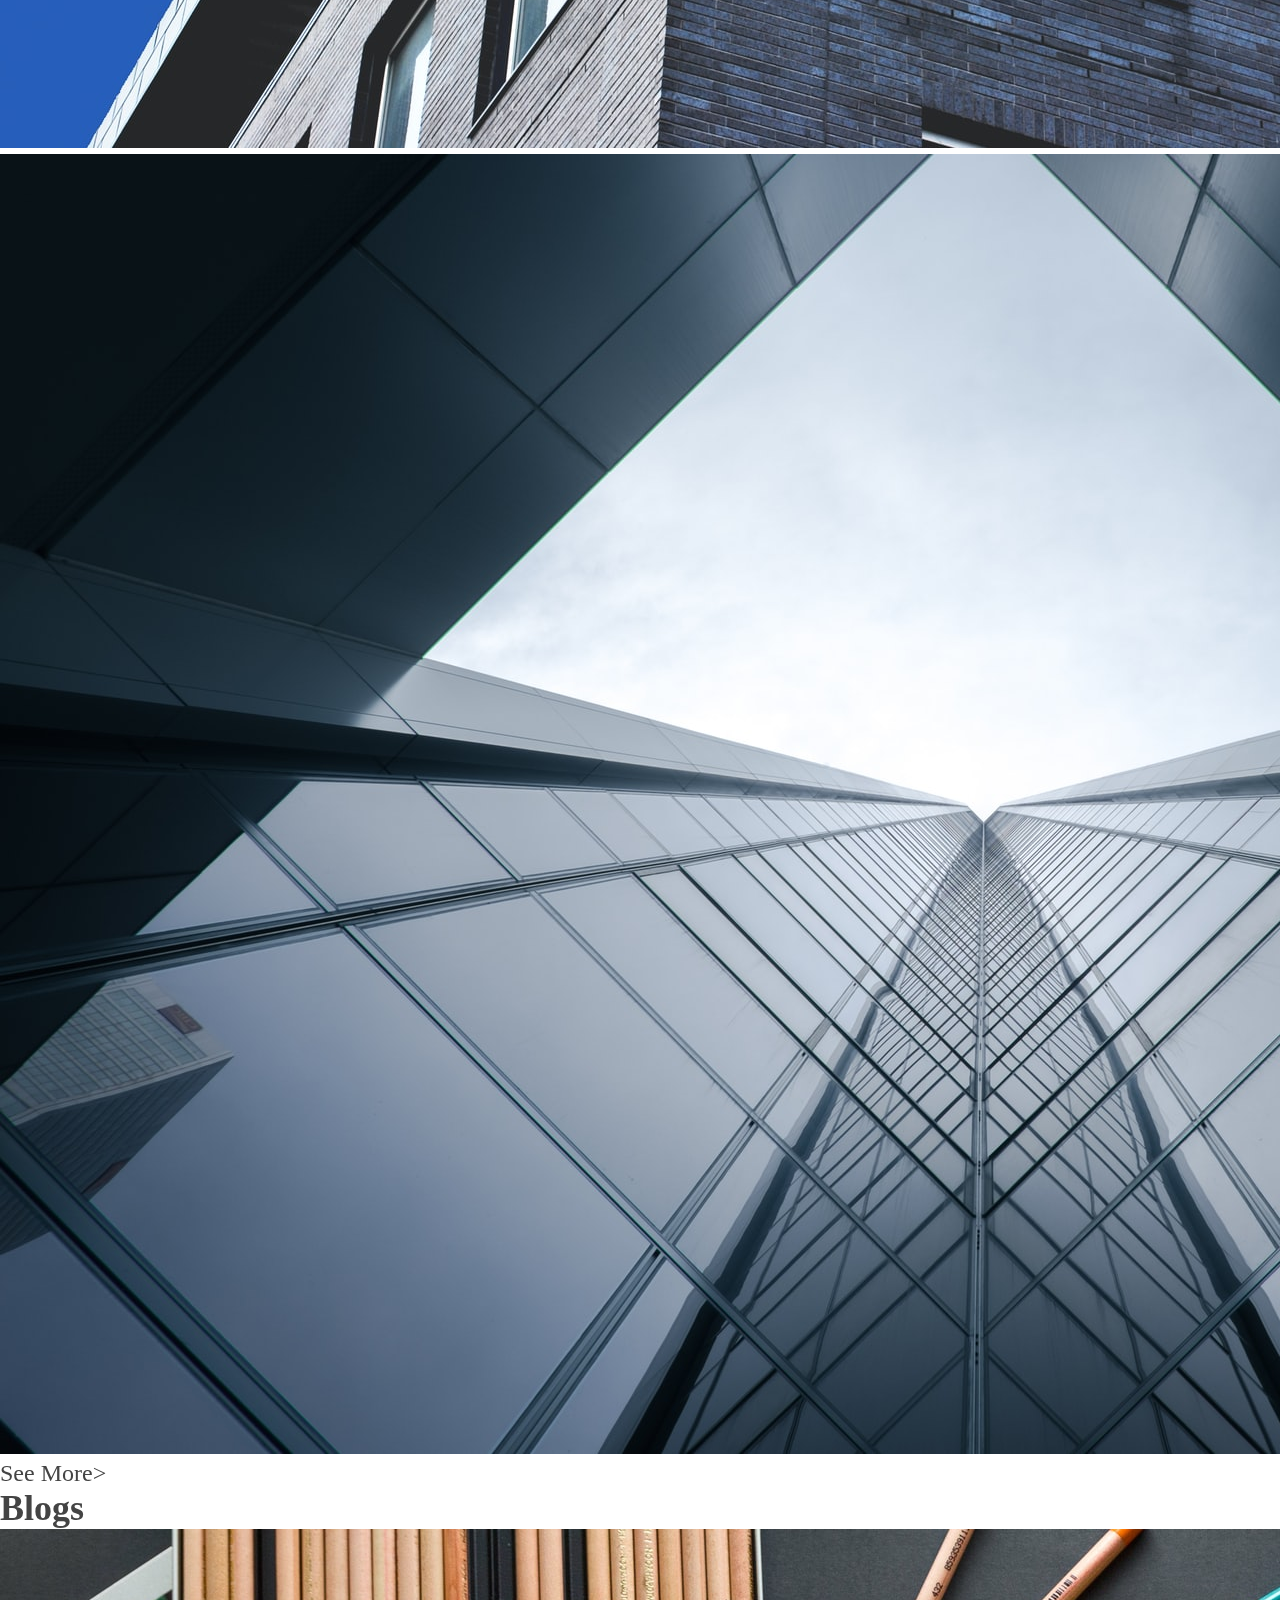
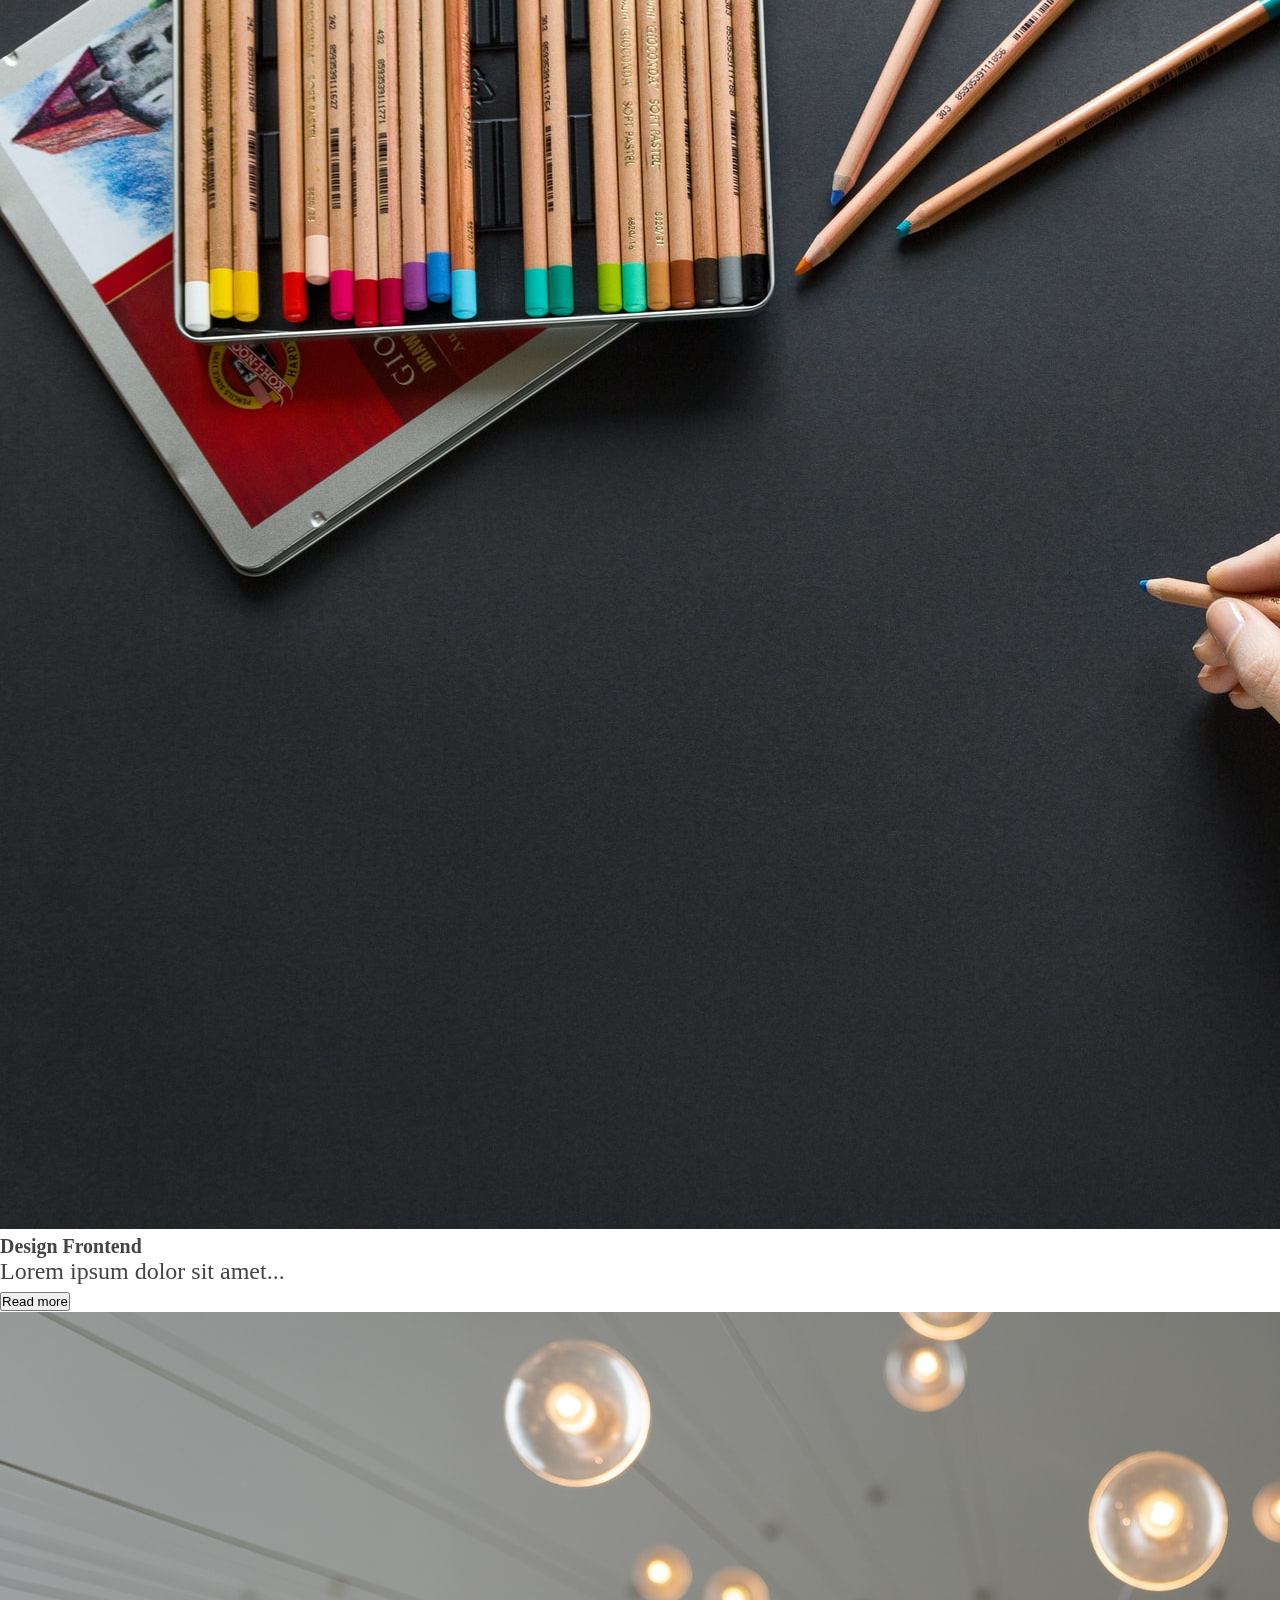
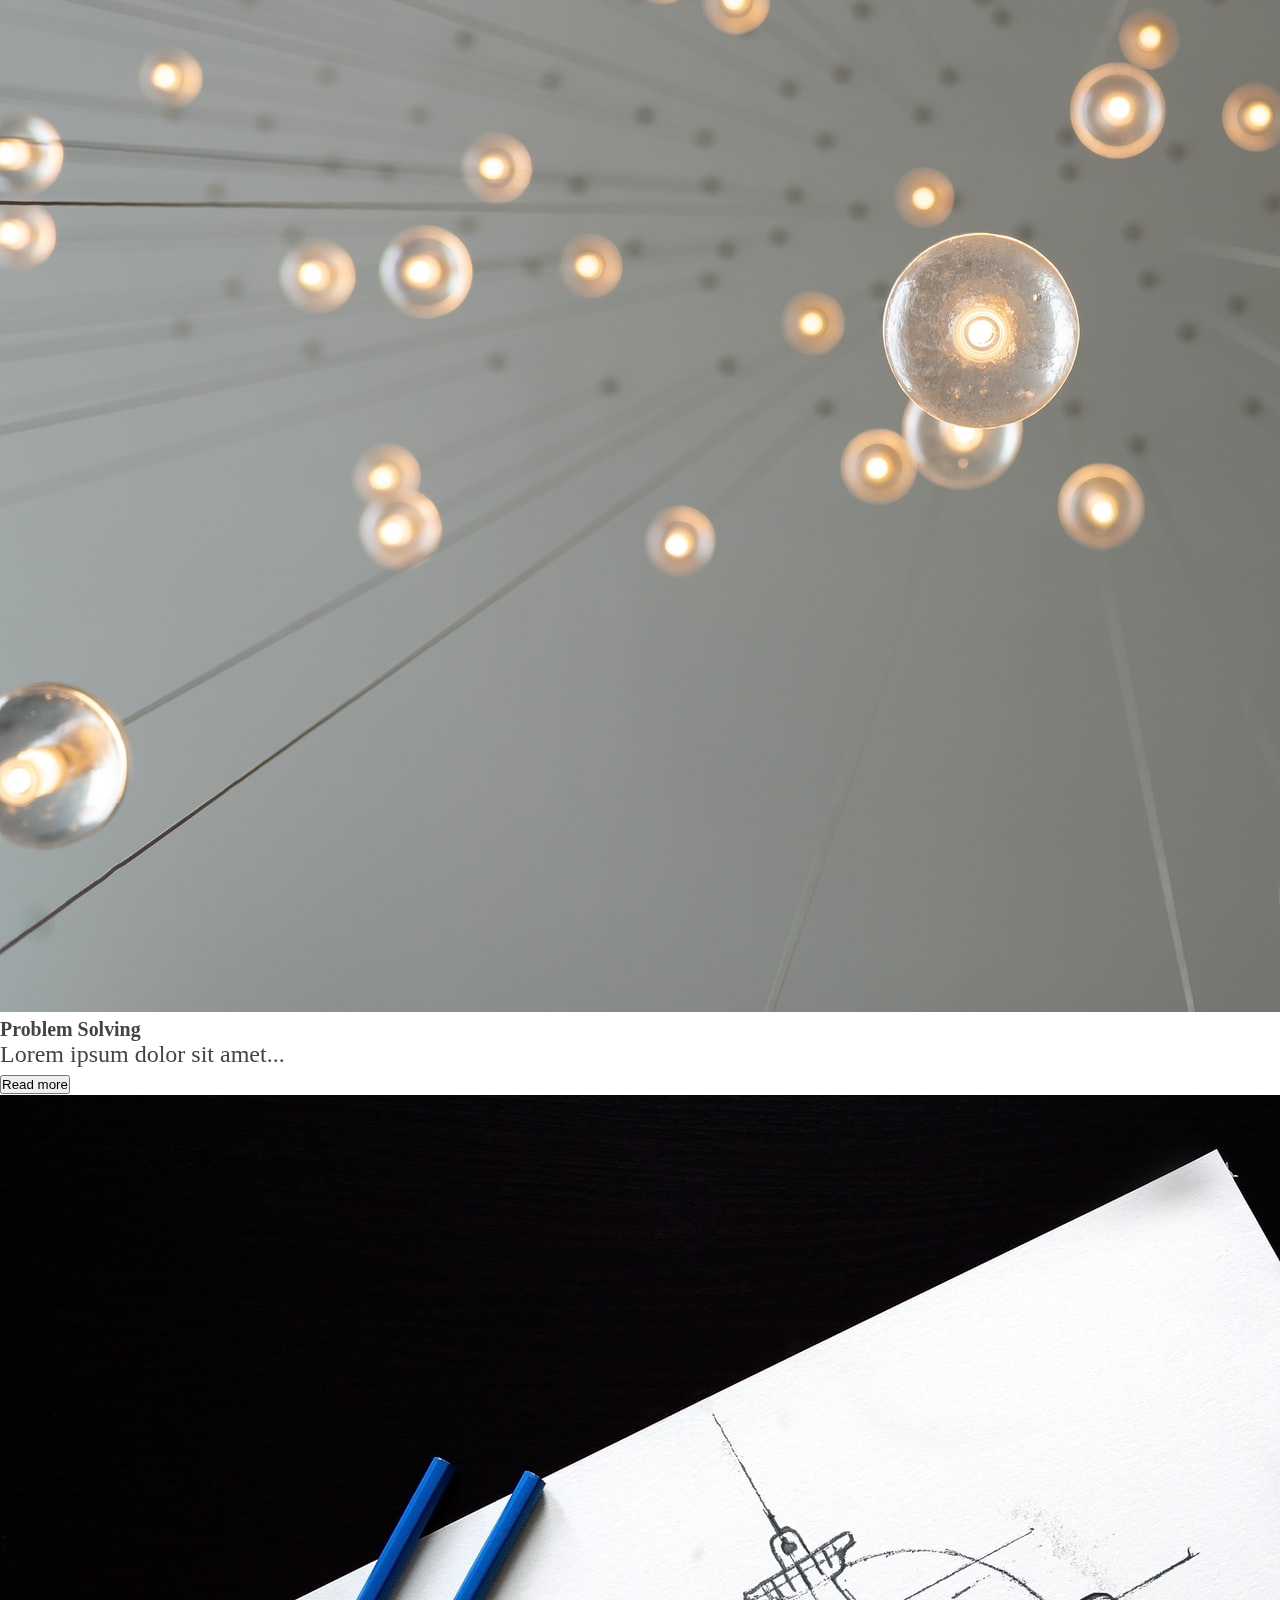
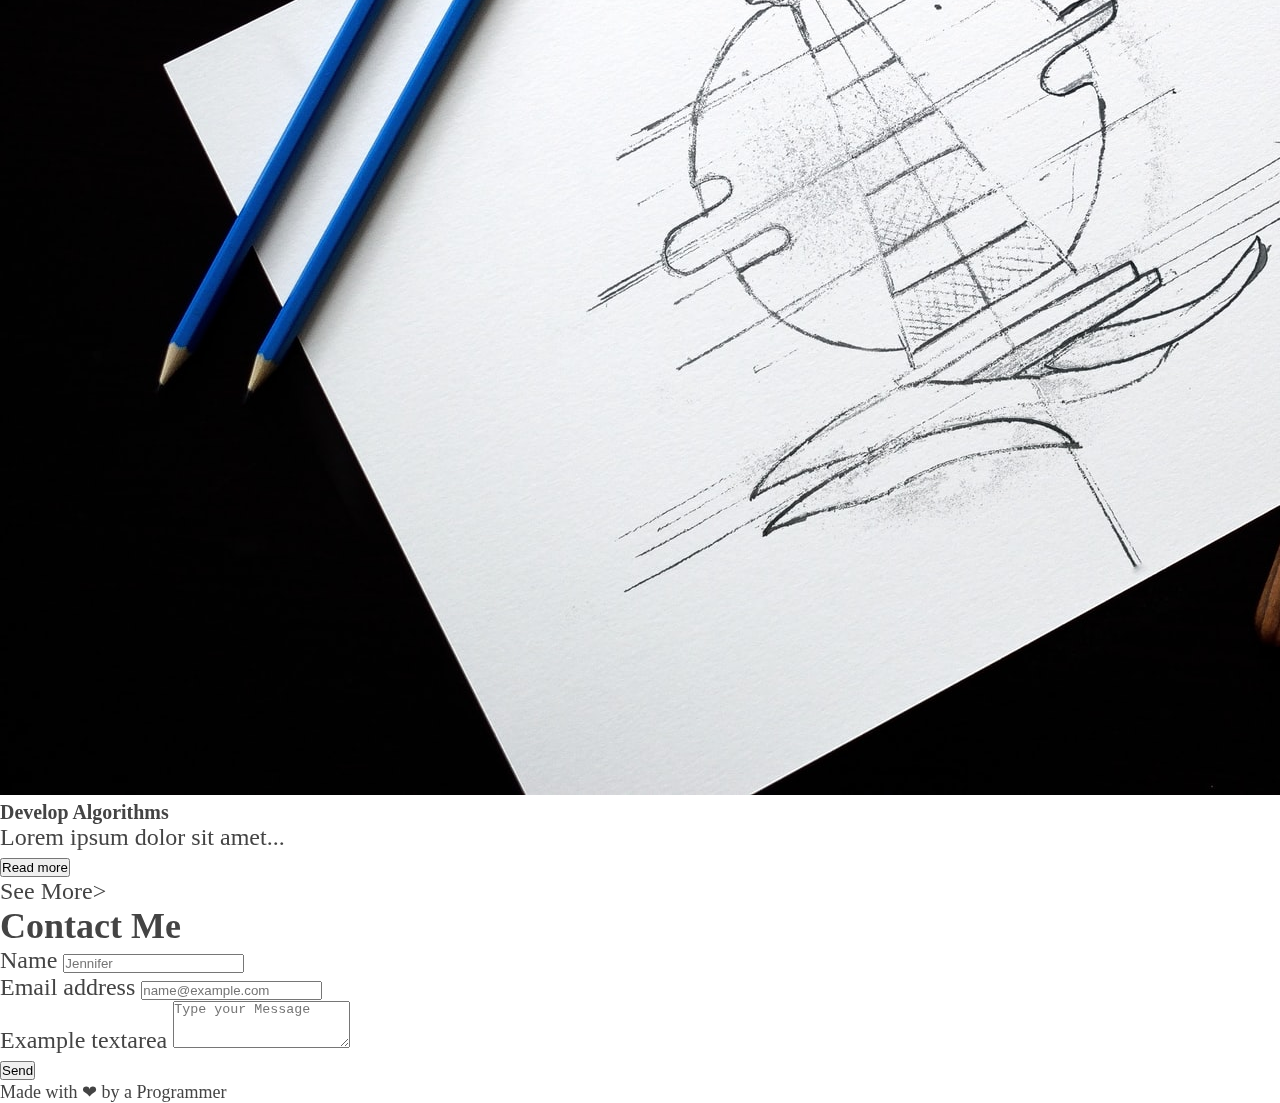
==== commit e1bfbb03: "Added contact me and footer" ====
--- a/indx.html
+++ b/indx.html
@@ -29,6 +29,7 @@
 </head>
 
 <body>
+    <div class="background"></div>
     <div class="intro-left">
         <div class="container-fluid full-height">
             <div class="row text-center align-items-center full-height">
@@ -44,7 +45,7 @@
     <div class="container-fluid">
         <div class="row">
             <div class="col-md-4">Left</div>
-            <div class="col-md-8">
+            <div class="col-md-8 panel-right ">
                 <section class="quote float-end mt-5">
                     <figure>
                         <blockquote class="blockquote">
@@ -90,7 +91,7 @@
                     <div class="container-fluid ">
                         <div class="row gx-5">
                             <div class=" col-md-4 ">
-                                <div class="card" style="width: 18rem;">
+                                <div class="card">
                                     <img src="img/b1.jpg" class="card-img-top" alt="blog__1">
                                     <div class="card-body">
                                         <h5 class="card-title">Design Frontend</h5>
@@ -101,7 +102,7 @@
                                 </div>
                             </div>
                             <div class="col-md-4 ">
-                                <div class="card" style="width: 18rem;">
+                                <div class="card">
                                     <img src="img/b2.jpg" class="card-img-top" alt="blog__3">
                                     <div class="card-body">
                                         <h5 class="card-title">Problem Solving</h5>
@@ -112,7 +113,7 @@
                                 </div>
                             </div>
                             <div class="col-md-4">
-                                <div class="card" style="width: 18rem;">
+                                <div class="card">
                                     <img src="img/b3.jpg" class="card-img-top" alt="blog__3">
                                     <div class="card-body">
                                         <h5 class="card-title">Develop Algorithms</h5>
@@ -127,25 +128,37 @@
                     <a href="#" class="float-end mt-1">See More></a>
                 </section>
                 <section class="contact mt-5">
-                    <h2 class="display-6 mt-5 mb-3">Contact</h2>
-                    <div class="mb-3">
-                        <label for="Name" class="form-label">Name</label>
-                        <input type="email" class="form-control" id="Name" placeholder="Jennifer">
+                    <h2 class="display-6 mt-5 mb-3">Contact Me</h2>
+                    <div class="container-fluid">
+                        <div class="row gy-3">
+                            <div class="col-md-6">
+                                <div class="mb-3">
+                                    <label for="Name" class="form-label">Name</label>
+                                    <input type="email" class="form-control" id="Name" placeholder="Jennifer">
+                                </div>
+                            </div>
+                            <div class="col-md-6">
+                                <div class="mb-3">
+                                    <label for="exampleFormControlInput1" class="form-label">Email address</label>
+                                    <input type="email" class="form-control" id="exampleFormControlInput1"
+                                        placeholder="name@example.com">
+                                </div>
+                            </div>
+                            <div class="col-md-12">
+                                <div class="mb-3">
+                                    <label for="exampleFormControlTextarea1" class="form-label">Example textarea</label>
+                                    <textarea class="form-control" id="exampleFormControlTextarea1" rows="3"
+                                        placeholder="Type your Message"></textarea>
+                                </div>
+                            </div>
+                        </div>
                     </div>
-                    <div class="mb-3">
-                        <label for="exampleFormControlInput1" class="form-label">Email address</label>
-                        <input type="email" class="form-control" id="exampleFormControlInput1"
-                            placeholder="name@example.com">
-                    </div>
-                    <div class="mb-3">
-                        <label for="exampleFormControlTextarea1" class="form-label">Example textarea</label>
-                        <textarea class="form-control" id="exampleFormControlTextarea1" rows="3"
-                            placeholder="Type your Message"></textarea>
-                    </div>
+                    <button type="button" class="btn btn-dark float-end">Send</button>
                 </section>
+                <footer class="mt-5 text-center">
+                    Made with ❤ by a Programmer
+                </footer>
             </div>
-
-
         </div>
     </div>
     </div>
